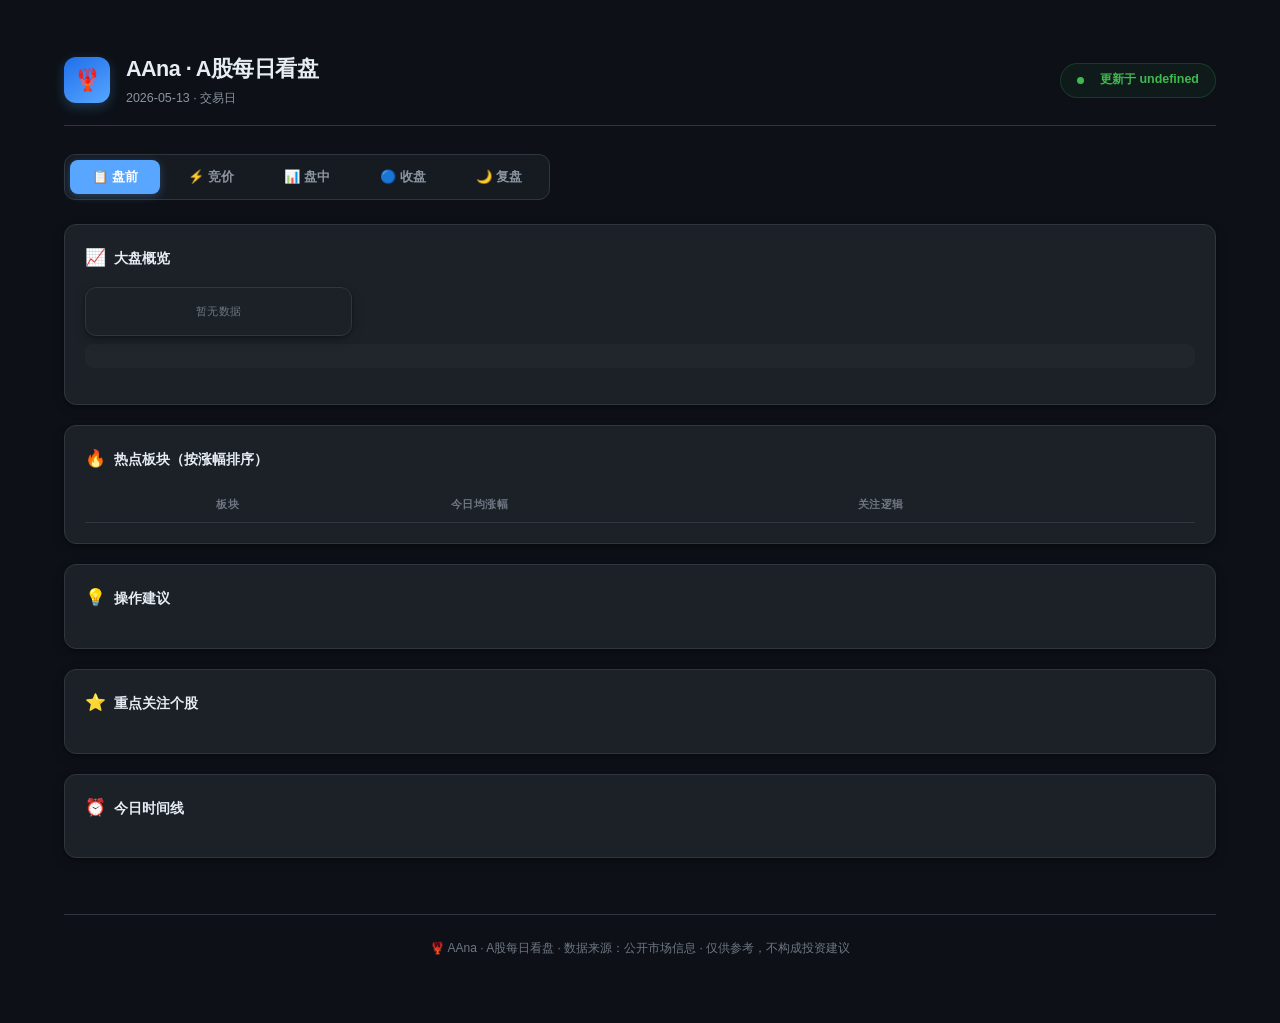
==== index.html @ fd0cbe8c "fix: 改用split解析替代脆弱正则" ====
<!DOCTYPE html>
<html lang="zh-CN">
<head>
<meta charset="UTF-8"/>
<meta name="viewport" content="width=device-width,initial-scale=1"/>
<title>AAna · A股每日看盘</title>
<style>
:root{
  --bg:#0d1117;--surface:#161b22;--card:#1c2128;--card2:#21262d;--border:#30363d;--border2:#3d444d;
  --accent:#58a6ff;--accent-light:rgba(88,166,255,0.08);--accent2:#79c0ff;
  --green:#3fb950;--green-bg:rgba(63,185,80,0.06);
  --red:#f85149;--red-bg:rgba(248,81,73,0.08);
  --yellow:#d29922;--yellow-bg:rgba(210,153,34,0.08);
  --orange:#f0883e;--orange-bg:rgba(240,136,62,0.08);
  --text:#e6edf3;--text2:#8b949e;--text3:#6e7681;
  --radius:12px;--radius-sm:8px;
  --shadow:0 1px 3px rgba(0,0,0,0.3),0 4px 12px rgba(0,0,0,0.2);
  --shadow-md:0 4px 16px rgba(0,0,0,0.35);
}
*{box-sizing:border-box;margin:0;padding:0}
html{scroll-behavior:smooth}
body{font-family:'Inter','PingFang SC','Microsoft YaHei',-apple-system,BlinkMacSystemFont,sans-serif;background:var(--bg);color:var(--text);min-height:100vh;line-height:1.6;-webkit-font-smoothing:antialiased}
.container{max-width:1200px;margin:0 auto;padding:2rem 1.5rem 4rem}
.hidden{display:none!important}
.header{position:sticky;top:0;z-index:100;background:var(--bg);padding:1.25rem 0 1rem;margin-bottom:1.75rem;border-bottom:1px solid var(--border);display:flex;align-items:center;justify-content:space-between;flex-wrap:wrap;gap:1rem}
.logo{display:flex;align-items:center;gap:1rem}
.logo-icon{width:46px;height:46px;background:linear-gradient(148deg,#1f6feb,#58a6ff);border-radius:12px;display:flex;align-items:center;justify-content:center;font-size:1.35rem;box-shadow:0 4px 12px rgba(88,166,255,0.25);transition:transform 0.2s cubic-bezier(0.34,1.56,0.64,1)}
.logo-icon:hover{transform:scale(1.06) rotate(-2deg)}
.brand h1{font-size:1.35rem;font-weight:800;color:var(--text);letter-spacing:-0.025em}
.brand p{font-size:0.78rem;color:var(--text2);margin-top:0.15rem}
.badge-live{display:flex;align-items:center;gap:0.5rem;background:var(--green-bg);border:1px solid rgba(63,185,80,0.2);border-radius:100px;padding:0.4rem 1rem;font-size:0.78rem;font-weight:600;color:var(--green)}
.badge-live::before{content:'';width:7px;height:7px;background:var(--green);border-radius:50%;animation:pulse 2s ease-in-out infinite}
@keyframes pulse{0%,100%{opacity:1;transform:scale(1)}50%{opacity:0.55;transform:scale(0.88)}}
.phase-bar{display:flex;gap:0.35rem;background:var(--surface);padding:0.3rem;border-radius:11px;border:1px solid var(--border);width:fit-content}
.phase-btn{padding:0.5rem 1.4rem;border-radius:8px;border:none;background:transparent;color:var(--text2);font-size:0.82rem;font-weight:600;cursor:pointer;transition:all 0.2s;font-family:inherit}
.phase-btn:hover{color:var(--accent);background:var(--accent-light)}
.phase-btn.active{background:var(--accent);color:#fff;box-shadow:0 2px 8px rgba(88,166,255,0.3)}
.phase-content{display:none;animation:fadeUp 0.25s ease}
.phase-content.active{display:block}
@keyframes fadeUp{from{opacity:0;transform:translateY(8px)}to{opacity:1;transform:translateY(0)}}
.date-label{font-size:0.85rem;color:var(--text3);margin-bottom:1.5rem}
.card{background:var(--card);border:1px solid var(--border);border-radius:var(--radius);padding:1.25rem;margin-bottom:1.25rem;box-shadow:var(--shadow)}
.card-title{font-size:0.88rem;font-weight:700;color:var(--text);margin-bottom:1rem;display:flex;align-items:center;gap:0.5rem}
.card-title .icon{font-size:1.05rem}
.section-title{font-size:1rem;font-weight:700;color:var(--text);margin:1.5rem 0 0.9rem;display:flex;align-items:center;gap:0.5rem}
.section-title .icon{font-size:1.1rem}
/* Index Grid */
.idx-grid{display:grid;grid-template-columns:repeat(4,1fr);gap:0.85rem;margin-bottom:0.5rem}
.idx-card{background:var(--card);border:1px solid var(--border);border-radius:11px;padding:0.9rem 1rem;text-align:center;box-shadow:var(--shadow)}
.idx-name{font-size:0.68rem;color:var(--text3);font-weight:500;text-transform:uppercase;letter-spacing:0.05em}
.idx-val{font-size:1.2rem;font-weight:800;margin:0.2rem 0;font-family:'JetBrains Mono',monospace}
.idx-change{font-size:0.72rem;font-weight:700;font-family:monospace}
/* Sector Table */
.sector-table{width:100%;border-collapse:collapse;font-size:0.82rem}
.sector-table th{color:var(--text3);font-weight:600;text-align:left;padding:0.5rem 0.75rem;border-bottom:1px solid var(--border);font-size:0.68rem;text-transform:uppercase;letter-spacing:0.05em}
.sector-table td{padding:0.55rem 0.75rem;border-bottom:1px solid var(--border2);vertical-align:middle}
.sector-table tr:last-child td{border-bottom:none}
.sector-table tr:hover td{background:var(--accent-light)}
.rank-badge{display:inline-flex;align-items:center;justify-content:center;width:22px;height:22px;border-radius:6px;font-size:0.68rem;font-weight:700}
.rank-1{background:rgba(255,215,0,0.15);color:#ffd700}
.rank-2{background:rgba(192,192,192,0.12);color:#c0c0c0}
.rank-3{background:rgba(205,127,50,0.12);color:#cd7f32}
.rank-n{background:var(--card2);color:var(--text3)}
.txt-up{color:var(--red);font-weight:700}
.txt-down{color:var(--green);font-weight:700}
.txt-flat{color:var(--text3);font-weight:600}
/* Stock Table */
.stock-table{width:100%;border-collapse:collapse;font-size:0.82rem}
.stock-table th{color:var(--text3);font-weight:600;text-align:left;padding:0.65rem 0.9rem;border-bottom:1px solid var(--border);white-space:nowrap;font-size:0.68rem;text-transform:uppercase;letter-spacing:0.05em}
.stock-table td{padding:0.6rem 0.9rem;border-bottom:1px solid var(--border2);vertical-align:middle}
.stock-table tr:last-child td{border-bottom:none}
.stock-table tr:hover td{background:var(--accent-light)}
.stock-name{font-weight:600;color:var(--text)}
.stock-code{color:var(--text3);font-size:0.7rem;margin-left:0.4rem}
.stock-tag{display:inline-block;padding:0.1rem 0.45rem;border-radius:4px;font-size:0.62rem;font-weight:600;margin:0.15rem 0.1rem 0}
.tag-up{background:var(--red-bg);color:var(--red)}
.tag-down{background:var(--green-bg);color:var(--green)}
.tag-flat{background:var(--card2);color:var(--text3)}
.sector-tag{display:inline-block;background:var(--card2);color:var(--text2);border-radius:4px;padding:0.1rem 0.4rem;font-size:0.62rem;font-weight:600}
.suggest-tag{background:var(--accent-light);color:var(--accent);border-radius:4px;padding:0.1rem 0.4rem;font-size:0.62rem;font-weight:700}
.sector-rect{display:inline-block;width:8px;height:8px;border-radius:2px;margin-right:0.4rem}
/* Mood */
.mood-card{display:flex;align-items:center;gap:1.5rem;padding:0.75rem 1rem;background:var(--card2);border-radius:var(--radius-sm);margin-bottom:1rem}
.mood-icon{font-size:1.5rem}
.mood-label{font-size:0.72rem;color:var(--text3);text-transform:uppercase;letter-spacing:0.05em;font-weight:600}
.mood-value{font-size:0.95rem;font-weight:700;color:var(--text);margin-top:0.1rem}
.mood-op{font-size:0.78rem;color:var(--text2);margin-top:0.1rem}
/* Timeline */
.timeline{display:flex;flex-direction:column;gap:0.5rem;margin-top:1rem}
.tl-item{display:flex;align-items:center;gap:0.9rem;padding:0.5rem 0;font-size:0.82rem}
.tl-time{min-width:52px;font-family:monospace;font-size:0.75rem;color:var(--text3);font-weight:600}
.tl-dot{width:10px;height:10px;border-radius:50%;flex-shrink:0;position:relative}
.tl-dot.done{background:var(--green)}
.tl-dot.active{background:var(--accent);box-shadow:0 0 0 3px rgba(88,166,255,0.2);animation:pulse 1.5s infinite}
.tl-dot.pending{background:var(--border2)}
.tl-line{flex:1;height:1px;background:var(--border2);margin:0 0.5rem}
.tl-label{font-weight:600;color:var(--text)}
.tl-label.done{color:var(--green)}
.tl-label.active{color:var(--accent)}
.tl-label.pending{color:var(--text3)}
/* Rec Cards */
.rec-grid{display:grid;grid-template-columns:1fr 1fr;gap:0.75rem}
.rec-item{background:var(--card2);border:1px solid var(--border);border-radius:var(--radius-sm);padding:0.85rem;display:flex;flex-direction:column;gap:0.35rem}
.rec-stock{display:flex;align-items:center;gap:0.5rem}
.rec-name{font-weight:700;font-size:0.9rem}
.rec-code{font-size:0.7rem;color:var(--text3)}
.rec-sector{font-size:0.7rem;color:var(--text2)}
.rec-change{font-size:0.8rem;font-weight:700;margin-top:0.1rem}
.rec-suggest{font-size:0.68rem;color:var(--accent);font-weight:600}
.stop-loss{font-size:0.68rem;color:var(--red)}
/* Split columns */
.split-2{display:grid;grid-template-columns:1fr 1fr;gap:1.25rem}
@media(max-width:900px){.split-2{grid-template-columns:1fr}}
@media(max-width:768px){.container{padding:1.25rem 1rem}.header{flex-direction:column;align-items:flex-start}.phase-bar{width:100%}.phase-btn{flex:1;text-align:center;padding:0.5rem 0.3rem;font-size:0.78rem}.idx-grid{grid-template-columns:repeat(2,1fr)}.rec-grid{grid-template-columns:1fr}}
@media(max-width:480px){.idx-grid{grid-template-columns:1fr 1fr}}
.loading{text-align:center;padding:4rem;color:var(--text2)}
.spinner{width:36px;height:36px;border:3px solid var(--border);border-top-color:var(--accent);border-radius:50%;animation:spin 0.85s linear infinite;margin:0 auto 1rem}
@keyframes spin{to{transform:rotate(360deg)}}
.footer{margin-top:3.5rem;padding-top:1.5rem;border-top:1px solid var(--border);text-align:center;font-size:0.75rem;color:var(--text3)}
.notice-banner{background:var(--yellow-bg);border:1px solid rgba(210,153,34,0.25);border-radius:var(--radius-sm);padding:0.75rem 1rem;font-size:0.8rem;color:var(--yellow);margin-bottom:1.25rem;display:flex;align-items:flex-start;gap:0.6rem}
.notice-banner .icon{font-size:1rem;flex-shrink:0;margin-top:0.1rem}
</style>
</head>
<body>
<div class="container">
  <div class="header">
    <div class="logo">
      <div class="logo-icon">🦞</div>
      <div class="brand">
        <h1>AAna · A股每日看盘</h1>
        <p id="date-display">2026-05-15 · 交易日</p>
      </div>
    </div>
    <div class="badge-live"><span></span> <span id="update-time">加载中...</span></div>
  </div>

  <div class="phase-bar" id="phase-bar">
    <button class="phase-btn active" id="phase-btn-premarket" onclick="switchPhase('premarket')">📋 盘前</button>
    <button class="phase-btn" id="phase-btn-auction" onclick="switchPhase('auction')">⚡ 竞价</button>
    <button class="phase-btn" id="phase-btn-intraday" onclick="switchPhase('intraday')">📊 盘中</button>
    <button class="phase-btn" id="phase-btn-close" onclick="switchPhase('close')">🔵 收盘</button>
    <button class="phase-btn" id="phase-btn-post" onclick="switchPhase('post')">🌙 复盘</button>
  </div>

  <div id="loading-screen">
    <div class="loading"><div class="spinner"></div><div>加载今日看盘数据中...</div></div>
  </div>

  <!-- 盘前阶段 -->
  <div id="phase-premarket" class="phase-content active">
    <div class="date-label" id="premarket-date"></div>
    <div class="card">
      <div class="card-title"><span class="icon">📈</span> 大盘概览</div>
      <div class="idx-grid" id="premarket-idx"></div>
      <div class="mood-card" id="premarket-mood"></div>
    </div>
    <div class="card">
      <div class="card-title"><span class="icon">🔥</span> 热点板块（按涨幅排序）</div>
      <div class="table-wrap">
        <table class="sector-table">
          <thead><tr><th></th><th>板块</th><th>今日均涨幅</th><th>关注逻辑</th></tr></thead>
          <tbody id="premarket-sectors"></tbody>
        </table>
      </div>
    </div>
    <div class="card">
      <div class="card-title"><span class="icon">💡</span> 操作建议</div>
      <div id="premarket-ops"></div>
    </div>
    <div class="card">
      <div class="card-title"><span class="icon">⭐</span> 重点关注个股</div>
      <div id="premarket-stocks"></div>
    </div>
    <div class="card">
      <div class="card-title"><span class="icon">⏰</span> 今日时间线</div>
      <div class="timeline" id="premarket-timeline"></div>
    </div>
  </div>

  <!-- 竞价阶段 -->
  <div id="phase-auction" class="phase-content">
    <div class="date-label" id="auction-date"></div>
    <div class="notice-banner">
      <span class="icon">⚠️</span>
      <div>竞价阶段涨跌超过5%的股票谨慎追入，优先选择竞价涨幅在-3%~3%之间的标的，关注成交额放量情况</div>
    </div>
    <div class="card">
      <div class="card-title"><span class="icon">🎯</span> 竞价精选</div>
      <div class="table-wrap">
        <table class="stock-table">
          <thead><tr><th>股票</th><th>代码</th><th>板块</th><th>昨收</th><th>竞价涨幅</th><th>建议</th></tr></thead>
          <tbody id="auction-stocks"></tbody>
        </table>
      </div>
    </div>
    <div class="card">
      <div class="card-title"><span class="icon">📋</span> 操作计划（回调到位）</div>
      <div id="auction-ops"></div>
    </div>
    <div class="card">
      <div class="card-title"><span class="icon">⏰</span> 今日时间线</div>
      <div class="timeline" id="auction-timeline"></div>
    </div>
  </div>

  <!-- 盘中阶段 -->
  <div id="phase-intraday" class="phase-content">
    <div class="date-label" id="intraday-date"></div>
    <div class="card">
      <div class="card-title"><span class="icon">📈</span> 上午盘面回顾</div>
      <div class="mood-card" id="intraday-mood"></div>
      <div class="idx-grid" id="intraday-idx" style="margin-top:1rem"></div>
    </div>
    <div class="card">
      <div class="card-title"><span class="icon">🔥</span> 板块排行（上午）</div>
      <div class="table-wrap">
        <table class="sector-table">
          <thead><tr><th></th><th>板块</th><th>平均涨幅</th><th>逻辑</th></tr></thead>
          <tbody id="intraday-sectors"></tbody>
        </table>
      </div>
    </div>
    <div class="split-2">
      <div class="card">
        <div class="card-title"><span class="icon">🔴</span> 涨幅榜 Top 5</div>
        <div id="intraday-top5"></div>
      </div>
      <div class="card">
        <div class="card-title"><span class="icon">🟢</span> 跌幅榜 Top 5</div>
        <div id="intraday-bot5"></div>
      </div>
    </div>
    <div class="card">
      <div class="card-title"><span class="icon">💡</span> 下午操作建议</div>
      <div id="intraday-ops"></div>
    </div>
    <div class="card">
      <div class="card-title"><span class="icon">⏰</span> 下午时间线</div>
      <div class="timeline" id="intraday-timeline"></div>
    </div>
  </div>

  <!-- 收盘阶段 -->
  <div id="phase-close" class="phase-content">
    <div class="date-label" id="close-date"></div>
    <div class="card">
      <div class="card-title"><span class="icon">📊</span> 尾盘走势分析</div>
      <div class="idx-grid" id="close-idx" style="margin-bottom:1rem"></div>
      <div id="close-analysis"></div>
    </div>
    <div class="card">
      <div class="card-title"><span class="icon">🔥</span> 板块表现（收盘）</div>
      <div class="table-wrap">
        <table class="sector-table">
          <thead><tr><th></th><th>板块</th><th>收盘涨幅</th><th>评价</th></tr></thead>
          <tbody id="close-sectors"></tbody>
        </table>
      </div>
    </div>
    <div class="split-2">
      <div class="card">
        <div class="card-title" style="color:var(--orange)"><span class="icon">🚀</span> 强势股（涨幅>2%且强于大盘）</div>
        <div id="close-strong"></div>
      </div>
      <div class="card">
        <div class="card-title" style="color:var(--red)"><span class="icon">📉</span> 超跌关注（跌幅>4%且弱于大盘）</div>
        <div id="close-weak"></div>
      </div>
    </div>
    <div class="card">
      <div class="card-title"><span class="icon">💡</span> 明日操作建议</div>
      <div id="close-ops"></div>
    </div>
    <div class="card">
      <div class="card-title"><span class="icon">🔵</span> 收盘时间线</div>
      <div class="timeline" id="close-timeline"></div>
    </div>
  </div>

  <!-- 复盘阶段 -->
  <div id="phase-post" class="phase-content">
    <div class="date-label">盘后数据 · 仅供个人复盘参考</div>
    <div class="notice-banner" style="background:var(--red-bg);border-color:rgba(248,81,73,0.2);color:var(--red)">
      <span class="icon">📝</span>
      <div>本工具仅供个人复盘学习，不构成任何投资建议。市场有风险，投资需谨慎。</div>
    </div>
    <div id="post-content">
      <div class="loading"><div class="spinner"></div><div>加载复盘数据中...</div></div>
    </div>
  </div>

  <div class="footer">🦞 AAna · A股每日看盘 · 数据来源：公开市场信息 · 仅供参考，不构成投资建议</div>
</div>

<script>
(function(){
  var _p='https://raw.githubusercontent.com/wssaidong/AAna/main';
  window.__src=_p;
  var d=new Date();
  var y=d.getFullYear(),m=String(d.getMonth()+1).padStart(2,'0'),day=String(d.getDate()).padStart(2,'0');
  window.__today=y+'-'+m+'-'+day;
  window.__srcBase='https://raw.githubusercontent.com/wssaidong/AAna/main/reports/'+window.__today;
})();
var BASE=window.__src;
var TODAY=window.__today;
var dbg=document.getElementById('dbg')||{textContent:''};

function parseChangeStr(str){
  if(!str)return{raw:str||'',dir:'flat',val:0};
  var m=str&&str.match(/([🟢🔴⚪])\s*([+-]?[\d.]+)%/);
  if(!m){var m2=str&&str.match(/([+-]?[\d.]+)%/);if(m2)return{raw:str,dir:parseFloat(m2[1])>=0?'up':'down',val:Math.abs(parseFloat(m2[1]))};return{raw:str||'',dir:'flat',val:0};}
  return{raw:str,dir:m[1]==='🔴'?'up':m[1]==='🟢'?'down':'flat',val:parseFloat(m[2])};
}

function changeClass(dir){
  if(dir==='up')return'txt-up';
  if(dir==='down')return'txt-down';
  return'txt-flat';
}

function changeTag(dir){
  if(dir==='up')return'<span class="stock-tag tag-up">🔥</span>';
  if(dir==='down')return'<span class="stock-tag tag-down">❄️</span>';
  return'<span class="stock-tag tag-flat">➖</span>';
}

function sectorColor(idx){
  var cols=['#ef4444','#f59e0b','#3b82f6','#10b981','#8b5cf6','#f97316','#06b6d4','#84cc16'];
  return cols[idx%cols.length];
}

function moodEmoji(mood){
  if(!mood)return'❓';
  if(mood.includes('乐观')||mood.includes('亢奋')||mood.includes('火热'))return'🔥';
  if(mood.includes('分歧')||mood.includes('震荡'))return'⚡';
  if(mood.includes('悲观')||mood.includes('冰点'))return'❄️';
  return'🌙';
}

function fmtChange(val,dir){
  var sign=dir==='up'?'+':dir==='down'?'-':'';
  return sign+val.toFixed(2)+'%';
}

function switchPhase(phase){
  document.querySelectorAll('.phase-btn').forEach(function(b){b.classList.remove('active');});
  document.getElementById('phase-btn-'+phase).classList.add('active');
  document.querySelectorAll('.phase-content').forEach(function(c){c.classList.remove('active');});
  document.getElementById('phase-'+phase).classList.add('active');
}

// Load data
(function loadAll(){
  var todo=0;
  var done=0;
  function onDone(){done++;if(done>=todo){document.getElementById('loading-screen').style.display='none';}}

  // Try most recent date, fallback to today's hardcoded sample
  var dates=[TODAY,'2026-05-15','2026-05-14','2026-05-13'];
  var usedDate='';
  var loaded={};

  function tryDate(dates,idx){
    if(idx>=dates.length){
      renderAll({});
      return;
    }
    var dt=dates[idx];
    usedDate=dt;
    document.getElementById('date-display').textContent=dt+' · 交易日';
    var base='https://raw.githubusercontent.com/wssaidong/AAna/main/reports/'+dt;
    var promises=[];
    var names=['盘前','竞价','盘中','复盘'];

    // Load premarket
    (function(){
      var p=fetch(base+'/盘前/'+dt+'_0830_早盘简报.md').then(function(r){return r.ok?r.text():null;}).catch(function(){return null;});
      promises.push(p.then(function(md){
        if(md)loaded.premarket=parsePremarket(md,dt);
        else loaded.premarket=null;
      }));
    })();

    // Load auction
    (function(){
      var p=fetch(base+'/竞价/'+dt+'_0928_竞价推送.md').then(function(r){return r.ok?r.text():null;}).catch(function(){return null;});
      promises.push(p.then(function(md){
        if(md)loaded.auction=parseAuction(md,dt);
        else loaded.auction=null;
      }));
    })();

    // Load intraday midday
    (function(){
      var p=fetch(base+'/盘中/'+dt+'_1128_午盘总结.md').then(function(r){return r.ok?r.text():null;}).catch(function(){return null;});
      promises.push(p.then(function(md){
        if(md)loaded.intraday=parseIntraday(md,dt);
        else loaded.intraday=null;
      }));
    })();

    // Load intraday close
    (function(){
      var p=fetch(base+'/盘中/'+dt+'_1445_尾盘分析.md').then(function(r){return r.ok?r.text():null;}).catch(function(){return null;});
      promises.push(p.then(function(md){
        if(md)loaded.close=parseClose(md,dt);
        else loaded.close=null;
      }));
    })();

    Promise.all(promises).then(function(){
      // Check if any data loaded
      if(loaded.premarket||loaded.auction||loaded.intraday||loaded.close){
        renderAll(loaded,usedDate);
      }else{
        tryDate(dates,idx+1);
      }
    });
  }

  tryDate(dates,0);
})();

function parsePremarket(md,date){
  var d={date:date,indices:[],sectors:[],mood:'',op:'',stocks:[],timeline:[]};

  // Parse indices by splitting lines - robust vs regex issues
  var lines=md.split('\n');
  var inIdxSection=false;
  lines.forEach(function(line){
    if(line.match(/大盘概览/)||line.match(/上证指数|深证成指|创业板|科创50/))inIdxSection=true;
    else if(inIdxSection&&line.match(/^\|/)){
      var cells=line.split('|').map(function(c){return c.trim();}).filter(function(c){return c;});
      // cells: [name, price+emoji, change+pct] or [name, price, emoji, change+pct]
      if(cells.length>=3){
        var name=cells[0];
        // Price: cells[1] might be ¥11.05 or just 11.05
        var priceCell=cells[1].replace(/^¥/,'');
        // Last cell: emoji + change
        var lastCell=cells[cells.length-1];
        var emojiM=lastCell.match(/^([🟢🔴⚪])/);
        var ch=emojiM?parseChangeStr(lastCell):parseChangeStr(cells[cells.length-2]+' '+lastCell);
        d.indices.push({name:name,val:priceCell,dir:ch.dir,val2:ch.val});
      }
    }
    else if(inIdxSection&&!line.match(/^\|/))inIdxSection=false;
  });

  // Mood
  var moodM=md.match(/\*\*市场情绪:\*\*\s*([^\n]+)/);
  if(moodM)d.mood=moodM[1].trim();
  var opM=md.match(/\*\*操作建议:\*\*\s*([^\n]+)/);
  if(opM)d.op=opM[1].trim();

  // Parse sectors - try markdown table format: | 板块 | 今日均涨幅 | 关注逻辑 |
  var tblM=md.match(/\| ?板块[ :]*.*\n\|[:\-\s]+\n((?:\| ?[^\n]+\n?)+)/);
  if(tblM){
    tblM[1].split('\n').filter(function(l){return l.startsWith('|')&&!/^\|[-\s:]/.test(l);}).forEach(function(row){
      var cells=row.split('|').map(function(c){return c.trim();}).filter(function(c){return c;});
      if(cells.length>=3){
        var nm=cells[0].replace(/[🥇🥈🥉]/g,'').trim();
        // cells[1] like '🟢 -1.21%' or '-1.21%'
        var ch=parseChangeStr(cells[1]);
        var logic=cells[cells.length-1];
        if(nm&&ch.val>0)d.sectors.push({name:nm,dir:ch.dir,val:ch.val,logic:logic});
      }
    });
  }
  // Stocks
  var stockRe=/([💻📊🔧🤖🧠🔋]+)(.+?)\s*\((\d+)\)\s*([🟢🔴⚪])\s*([+-]?[\d.]+)%/g;
  while((m=stockRe.exec(md))!==null){
    var ch=parseChangeStr(m[4]+' '+m[5]+'%');
    d.stocks.push({emoji:m[1],name:m[2],code:m[3],dir:ch.dir,val:ch.val});
  }
  // Timeline
  d.timeline=[
    {time:'09:15',label:'集合竞价开始',done:true},
    {time:'09:25',label:'竞价确认',done:false},
    {time:'09:28',label:'🎯 竞价推送',done:false},
    {time:'09:30',label:'开盘交易',done:false},
    {time:'11:28',label:'午盘总结',done:false},
    {time:'14:40',label:'尾盘分析',done:false},
    {time:'15:00',label:'收盘',done:false},
  ];
  return d;
}

function parseAuction(md,date){
  var d={date:date,stocks:[],ops:[],timeline:[]};
  // Stocks table
  var re=/\| (.+?) \| (\d{6}) \| (.+?) \| [.¥]?([\d.]+) \| ([🟢🔴⚪])\s*([+-]?[\d.]+)% \| (.+?) \*/g;
  var m;
  while((m=re.exec(md))!==null){
    var ch=parseChangeStr(m[5]+' '+m[6]+'%');
    d.stocks.push({name:m[1],code:m[2],sector:m[3],price:m[4],dir:ch.dir,val:ch.val,suggest:m[7].trim()});
  }
  // If empty, try simple parsing
  if(d.stocks.length===0){
    var stockRe=/([💻📊🔧🤖🧠🔋]+)?(.+?)\s*\((\d+)\).*?([🟢🔴⚪])\s*([+-]?[\d.]+)%/g;
    while((m=stockRe.exec(md))!==null){
      var ch=parseChangeStr(m[4]+' '+m[5]+'%');
      d.stocks.push({name:m[2],code:m[3],sector:'',price:'',dir:ch.dir,val:ch.val,suggest:'✅ 关注'});
    }
  }
  // Ops
  var opRe=/([💻📊🔧🤖🧠🔋]+)?(.+?)\((\d+)\)\s*([+-][\d.]+)%.*?止损:\s*([-\d%]+)/g;
  while((m=opRe.exec(md))!==null){
    var ch=parseChangeStr(m[4]);
    d.ops.push({name:m[2],code:m[3],dir:ch.dir,val:ch.val,suggest:m[4]+'%',stop:m[5]});
  }
  d.timeline=[
    {time:'09:28',label:'✅ 竞价确认',done:true},
    {time:'09:30',label:'🔴 开盘',done:false},
    {time:'11:28',label:'📋 午盘总结',done:false},
    {time:'14:40',label:'📊 尾盘分析',done:false},
    {time:'15:00',label:'🔵 收盘',done:false},
  ];
  return d;
}

function parseIntraday(md,date){
  var d={date:date,indices:[],mood:'',sectors:[],top5:[],bot5:[],ops:[],timeline:[]};
  var idxRe=/\| (.+?) \| (¥?)([\d.]+) \| ([🟢🔴⚪])\s*([+-]?[\d.]+)% \|/g;
  var m;
  while((m=idxRe.exec(md))!==null){
    var ch=parseChangeStr(m[4]+' '+m[5]+'%');
    d.indices.push({name:m[1],val:m[3],dir:ch.dir,val2:ch.val});
  }
  var moodM=md.match(/\*\*早盘情绪:\*\*\s*([^\n]+)/);
  if(moodM)d.mood=moodM[1].trim();
  var sectorRe=/\| ?(.+?) ?\| ([🟢🔴⚪])\s*([+-]?[\d.]+)% ?\| ?(.+?) ?$/gm;
  while((m=sectorRe.exec(md))!==null){
    var ch=parseChangeStr(m[2]+' '+m[3]+'%');
    d.sectors.push({name:m[1],dir:ch.dir,val:ch.val,logic:m[4].trim()});
  }
  // Top 5
  var topM=md.match(/\*\*涨幅榜 Top 5\*\*([\s\S]*?)(?=\*\*跌幅榜|$)/);
  if(topM){
    var rowRe=/([💻📊🔧🤖🧠🔋]+)?(.+?)\s*\((\d+)\).*?(人形机器人|AI应用|半导体设备|AI算力|储能|.+?)\s*([🟢🔴⚪])\s*([+-]?[\d.]+)%/g;
    while((m=rowRe.exec(topM[1]))!==null){
      var ch=parseChangeStr(m[5]+' '+m[6]+'%');
      d.top5.push({emoji:m[1]||'📊',name:m[2],code:m[3],sector:m[4],dir:ch.dir,val:ch.val});
    }
  }
  // Bot 5
  var botM=md.match(/\*\*跌幅榜 Top 5\*\*([\s\S]*?)(?=下午操作|$)/);
  if(botM){
    var rowRe=/([💻📊🔧🤖🧠🔋]+)?(.+?)\s*\((\d+)\).*?(人形机器人|AI应用|半导体设备|AI算力|储能|.+?)\s*([🟢🔴⚪])\s*([+-]?[\d.]+)%/g;
    while((m=rowRe.exec(botM[1]))!==null){
      var ch=parseChangeStr(m[5]+' '+m[6]+'%');
      d.bot5.push({emoji:m[1]||'📊',name:m[2],code:m[3],sector:m[4],dir:ch.dir,val:ch.val});
    }
  }
  var opsM=md.match(/\*\*注意事项:\*\*\s*([\s\S]*?)(?=\*\*下午时间线|$)/);
  if(opsM)d.opsText=opsM[1].trim();
  d.timeline=[
    {time:'13:00',label:'下午开盘',done:false},
    {time:'14:40',label:'📊 尾盘分析',done:false},
    {time:'15:00',label:'🔵 收盘',done:false},
    {time:'21:30',label:'🌙 复盘开始',done:false},
  ];
  return d;
}

function parseClose(md,date){
  var d={date:date,indices:[],analysis:{},sectors:[],strong:[],weak:[],ops:{},timeline:[]};
  var idxRe=/\| (.+?) \| (¥?)([\d.]+) \| ([🟢🔴⚪])\s*([+-]?[\d.]+)% \|/g;
  var m;
  while((m=idxRe.exec(md))!==null){
    var ch=parseChangeStr(m[4]+' '+m[5]+'%');
    d.indices.push({name:m[1],val:m[3],dir:ch.dir,val2:ch.val});
  }
  var featM=md.match(/\*\*尾盘特征:\*\*\s*([^\n]+)/);
  if(featM)d.analysis.feature=featM[1].trim();
  var judgeM=md.match(/\*\*分析判断:\*\*\s*([^\n]+)/);
  if(judgeM)d.analysis.judge=judgeM[1].trim();
  var sectorRe=/\| ?(.+?) ?\| ([🟢🔴⚪])\s*([+-]?[\d.]+)% ?\| ?(.+?) ?$/gm;
  while((m=sectorRe.exec(md))!==null){
    var ch=parseChangeStr(m[2]+' '+m[3]+'%');
    d.sectors.push({name:m[1],dir:ch.dir,val:ch.val,eval_:m[4].trim()});
  }
  // Strong stocks
  var strongM=md.match(/\*\*🚀 强势股[\s\S]*?\*\*([\s\S]*?)(?=\*\*📉|$)/);
  if(strongM){
    var rowRe=/([💻📊🔧🤖🧠🔋]+)?(.+?)\s*\((\d+)\).*?([🟢🔴⚪])\s*([+-]?[\d.]+)%.*?([+-][\d.]+%)\s*\|\s*(人形机器人|AI应用|半导体设备|AI算力|储能|.+?)\s*\|\s*([-\d%]+)/g;
    while((m=rowRe.exec(strongM[1]))!==null){
      var ch=parseChangeStr(m[4]+' '+m[5]+'%');
      d.strong.push({emoji:m[1]||'📊',name:m[2],code:m[3],dir:ch.dir,val:ch.val,rel:m[6],sector:m[7],stop:m[8]});
    }
  }
  // Weak stocks
  var weakM=md.match(/\*\*📉 超跌关注[\s\S]*?\*\*([\s\S]*?)(?=\*\*|$)/);
  if(weakM){
    var rowRe=/([💻📊🔧🤖🧠🔋]+)?(.+?)\s*\((\d+)\).*?([🟢🔴⚪])\s*([+-]?[\d.]+)%.*?([+-][\d.]+%)\s*\|\s*(人形机器人|AI应用|半导体设备|AI算力|储能|.+?)\s*\|\s*([-\d%]+)/g;
    while((m=rowRe.exec(weakM[1]))!==null){
      var ch=parseChangeStr(m[4]+' '+m[5]+'%');
      d.weak.push({emoji:m[1]||'📊',name:m[2],code:m[3],dir:ch.dir,val:ch.val,rel:m[6],sector:m[7],stop:m[8]});
    }
  }
  var opsM=md.match(/\*\*谨慎信号:\*\*\s*([^\n]+)/);
  if(opsM)d.ops.signal=opsM[1].trim();
  var recapM=md.match(/\*\*今日复盘要点:\*\*([\s\S]*?)(?=\*\*|$)/);
  if(recapM)d.ops.recap=recapM[1].trim();
  d.timeline=[
    {time:'14:40',label:'✅ 尾盘分析完成',done:true},
    {time:'15:00',label:'🔵 收盘',done:true},
    {time:'15:00-21:30',label:'盘后数据处理',done:false},
    {time:'21:30',label:'🌙 复盘开始',done:false},
  ];
  return d;
}

function renderAll(loaded,usedDate){
  document.getElementById('update-time').textContent='更新于 '+usedDate;
  if(loaded.premarket)renderPremarket(loaded.premarket);
  if(loaded.auction)renderAuction(loaded.auction);
  if(loaded.intraday)renderIntraday(loaded.intraday);
  if(loaded.close)renderClose(loaded.close);
  renderEmptyPhases(loaded);
  document.getElementById('loading-screen').style.display='none';
}

function renderEmptyPhases(loaded){
  if(!loaded.premarket){
    document.getElementById('premarket-idx').innerHTML='<div class="idx-card"><div class="idx-name">暂无数据</div></div>';
  }
  if(!loaded.auction){
    document.getElementById('auction-stocks').innerHTML='<tr><td colspan="6" style="text-align:center;color:var(--text3);padding:2rem">竞价数据待生成</td></tr>';
  }
  if(!loaded.intraday){
    document.getElementById('intraday-idx').innerHTML='<div class="idx-card"><div class="idx-name">暂无数据</div></div>';
  }
  if(!loaded.close){
    document.getElementById('close-idx').innerHTML='<div class="idx-card"><div class="idx-name">暂无数据</div></div>';
  }
}

function renderPremarket(d){
  document.getElementById('premarket-date').textContent=d.date+' 盘前简报';
  // Indices
  if(d.indices.length){
    document.getElementById('premarket-idx').innerHTML=d.indices.map(function(idx){
      return'<div class="idx-card"><div class="idx-name">'+idx.name+'</div><div class="idx-val" style="color:var(--text)">'+idx.val+'</div><div class="idx-change '+changeClass(idx.dir)+'">'+changeTag(idx.dir)+' '+fmtChange(idx.val2,idx.dir)+'</div></div>';
    }).join('');
  }
  // Mood
  if(d.mood||d.op){
    document.getElementById('premarket-mood').innerHTML='<div class="mood-icon">'+moodEmoji(d.mood)+'</div><div><div class="mood-label">市场情绪</div><div class="mood-value">'+d.mood+'</div><div class="mood-op">'+d.op+'</div></div>';
  }
  // Sectors
  if(d.sectors.length){
    document.getElementById('premarket-sectors').innerHTML=d.sectors.map(function(s,i){
      var rank=i+1;
      var cls='rank-n';
      if(rank===1)cls='rank-1';
      else if(rank===2)cls='rank-2';
      else if(rank===3)cls='rank-3';
      return'<tr><td><span class="rank-badge '+cls+'">'+rank+'</span></td><td><span class="sector-rect" style="background:'+sectorColor(i)+'"></span>'+s.name+'</td><td class="'+changeClass(s.dir)+'">'+changeTag(s.dir)+' '+fmtChange(s.val,s.dir)+'</td><td style="color:var(--text2)">'+s.logic+'</td></tr>';
    }).join('');
  }
  // Ops
  if(d.op){
    document.getElementById('premarket-ops').innerHTML='<div style="font-size:0.85rem;color:var(--text2);padding:0.25rem 0">'+d.op+'</div>';
  }
  // Stocks
  if(d.stocks.length){
    document.getElementById('premarket-stocks').innerHTML=d.stocks.map(function(s){
      return'<div class="rec-item"><div class="rec-stock"><span class="rec-name">'+s.emoji+' '+s.name+'</span><span class="rec-code">'+s.code+'</span></div><div class="rec-sector"><span class="sector-tag">'+s.sector+'</span></div><div class="rec-change '+changeClass(s.dir)+'">'+changeTag(s.dir)+' '+fmtChange(s.val,s.dir)+'</div></div>';
    }).join('');
  }
  // Timeline
  renderTimeline('premarket-timeline',d.timeline);
}

function renderAuction(d){
  document.getElementById('auction-date').textContent=d.date+' 竞价推送';
  if(d.stocks.length){
    document.getElementById('auction-stocks').innerHTML=d.stocks.map(function(s){
      return'<tr><td><span class="stock-name">'+s.name+'</span></td><td class="stock-code">'+s.code+'</td><td><span class="sector-tag">'+s.sector+'</span></td><td>'+s.price+'</td><td class="'+changeClass(s.dir)+'">'+fmtChange(s.val,s.dir)+'</td><td><span class="suggest-tag">'+s.suggest+'</span></td></tr>';
    }).join('');
  }
  if(d.ops.length){
    document.getElementById('auction-ops').innerHTML='<div class="rec-grid">'+d.ops.map(function(o){
      return'<div class="rec-item"><div class="rec-stock"><span class="rec-name">'+o.name+'</span><span class="rec-code">'+o.code+'</span></div><div class="rec-suggest">'+o.suggest+' | '+o.suggest+'</div><div class="stop-loss">止损: '+o.stop+'</div></div>';
    }).join('')+'</div>';
  }
  renderTimeline('auction-timeline',d.timeline);
}

function renderIntraday(d){
  document.getElementById('intraday-date').textContent=d.date+' 午盘总结';
  if(d.indices.length){
    document.getElementById('intraday-idx').innerHTML=d.indices.map(function(idx){
      return'<div class="idx-card"><div class="idx-name">'+idx.name+'</div><div class="idx-val" style="color:var(--text)">'+idx.val+'</div><div class="idx-change '+changeClass(idx.dir)+'">'+changeTag(idx.dir)+' '+fmtChange(idx.val2,idx.dir)+'</div></div>';
    }).join('');
  }
  if(d.mood){
    document.getElementById('intraday-mood').innerHTML='<div class="mood-icon">'+moodEmoji(d.mood)+'</div><div><div class="mood-label">早盘情绪</div><div class="mood-value">'+d.mood+'</div></div>';
  }
  if(d.sectors.length){
    document.getElementById('intraday-sectors').innerHTML=d.sectors.map(function(s,i){
      var rank=i+1;
      var cls='rank-n';
      if(rank===1)cls='rank-1';
      else if(rank===2)cls='rank-2';
      else if(rank===3)cls='rank-3';
      return'<tr><td><span class="rank-badge '+cls+'">'+rank+'</span></td><td><span class="sector-rect" style="background:'+sectorColor(i)+'"></span>'+s.name+'</td><td class="'+changeClass(s.dir)+'">'+changeTag(s.dir)+' '+fmtChange(s.val,s.dir)+'</td><td style="color:var(--text2)">'+s.logic+'</td></tr>';
    }).join('');
  }
  if(d.top5.length){
    document.getElementById('intraday-top5').innerHTML=d.top5.map(function(s){
      return'<div class="rec-item"><div class="rec-stock"><span class="rec-name">'+s.emoji+' '+s.name+'</span><span class="rec-code">'+s.code+'</span></div><div class="rec-sector"><span class="sector-tag">'+s.sector+'</span></div><div class="rec-change txt-up">🔥 '+fmtChange(s.val,s.dir)+'</div></div>';
    }).join('');
  }
  if(d.bot5.length){
    document.getElementById('intraday-bot5').innerHTML=d.bot5.map(function(s){
      return'<div class="rec-item"><div class="rec-stock"><span class="rec-name">'+s.emoji+' '+s.name+'</span><span class="rec-code">'+s.code+'</span></div><div class="rec-sector"><span class="sector-tag">'+s.sector+'</span></div><div class="rec-change txt-down">❄️ '+fmtChange(s.val,s.dir)+'</div></div>';
    }).join('');
  }
  if(d.opsText){
    document.getElementById('intraday-ops').innerHTML='<div style="font-size:0.82rem;color:var(--text2);line-height:1.8">'+d.opsText.replace(/\n/g,'<br>')+'</div>';
  }
  renderTimeline('intraday-timeline',d.timeline);
}

function renderClose(d){
  document.getElementById('close-date').textContent=d.date+' 尾盘分析';
  if(d.indices.length){
    document.getElementById('close-idx').innerHTML=d.indices.map(function(idx){
      return'<div class="idx-card"><div class="idx-name">'+idx.name+'</div><div class="idx-val" style="color:var(--text)">'+idx.val+'</div><div class="idx-change '+changeClass(idx.dir)+'">'+changeTag(idx.dir)+' '+fmtChange(idx.val2,idx.dir)+'</div></div>';
    }).join('');
  }
  if(d.analysis.feature||d.analysis.judge){
    document.getElementById('close-analysis').innerHTML='<div style="display:flex;gap:1rem;flex-wrap:wrap;margin-bottom:0.5rem"><div style="background:var(--card2);padding:0.6rem 1rem;border-radius:8px;font-size:0.82rem"><span style="color:var(--text3)">尾盘特征: </span><span>'+d.analysis.feature+'</span></div><div style="background:var(--card2);padding:0.6rem 1rem;border-radius:8px;font-size:0.82rem"><span style="color:var(--text3)">分析判断: </span><span>'+d.analysis.judge+'</span></div></div>';
  }
  if(d.sectors.length){
    document.getElementById('close-sectors').innerHTML=d.sectors.map(function(s,i){
      var rank=i+1;
      var cls='rank-n';
      if(rank===1)cls='rank-1';
      else if(rank===2)cls='rank-2';
      else if(rank===3)cls='rank-3';
      return'<tr><td><span class="rank-badge '+cls+'">'+rank+'</span></td><td><span class="sector-rect" style="background:'+sectorColor(i)+'"></span>'+s.name+'</td><td class="'+changeClass(s.dir)+'">'+changeTag(s.dir)+' '+fmtChange(s.val,s.dir)+'</td><td style="color:var(--text2)">'+s.eval_+'</td></tr>';
    }).join('');
  }
  if(d.strong.length){
    document.getElementById('close-strong').innerHTML=d.strong.map(function(s){
      return'<div class="rec-item"><div class="rec-stock"><span class="rec-name">'+s.emoji+' '+s.name+'</span><span class="rec-code">'+s.code+'</span></div><div style="display:flex;gap:0.4rem;flex-wrap:wrap"><span class="sector-tag">'+s.sector+'</span><span style="font-size:0.68rem;color:var(--orange)">强弱: '+s.rel+'</span></div><div class="rec-change txt-up">🔥 '+fmtChange(s.val,s.dir)+'</div><div class="stop-loss">止损: '+s.stop+'</div></div>';
    }).join('');
  }
  if(d.weak.length){
    document.getElementById('close-weak').innerHTML=d.weak.map(function(s){
      return'<div class="rec-item"><div class="rec-stock"><span class="rec-name">'+s.emoji+' '+s.name+'</span><span class="rec-code">'+s.code+'</span></div><div style="display:flex;gap:0.4rem;flex-wrap:wrap"><span class="sector-tag">'+s.sector+'</span><span style="font-size:0.68rem;color:var(--red)">强弱: '+s.rel+'</span></div><div class="rec-change txt-down">❄️ '+fmtChange(s.val,s.dir)+'</div><div class="stop-loss">止损: '+s.stop+'</div></div>';
    }).join('');
  }
  var opsHtml='';
  if(d.ops.signal)opsHtml+='<div style="font-size:0.82rem;color:var(--yellow);margin-bottom:0.5rem">⚠️ '+d.ops.signal+'</div>';
  if(d.ops.recap)opsHtml+='<div style="font-size:0.82rem;color:var(--text2);line-height:1.8">'+d.ops.recap.replace(/\n/g,'<br>')+'</div>';
  if(opsHtml)document.getElementById('close-ops').innerHTML=opsHtml;
  renderTimeline('close-timeline',d.timeline);
}

function renderTimeline(id,items){
  var el=document.getElementById(id);
  if(!el||!items||!items.length)return;
  el.innerHTML=items.map(function(item){
    var dotCls=item.done?'done':item.active?'active':'pending';
    var labelCls=item.done?'done':item.active?'active':'pending';
    return'<div class="tl-item"><div class="tl-time">'+item.time+'</div><div class="tl-dot '+dotCls+'"></div><div class="tl-line"></div><div class="tl-label '+labelCls+'">'+item.label+'</div></div>';
  }).join('');
}
</script>
</body>
</html>
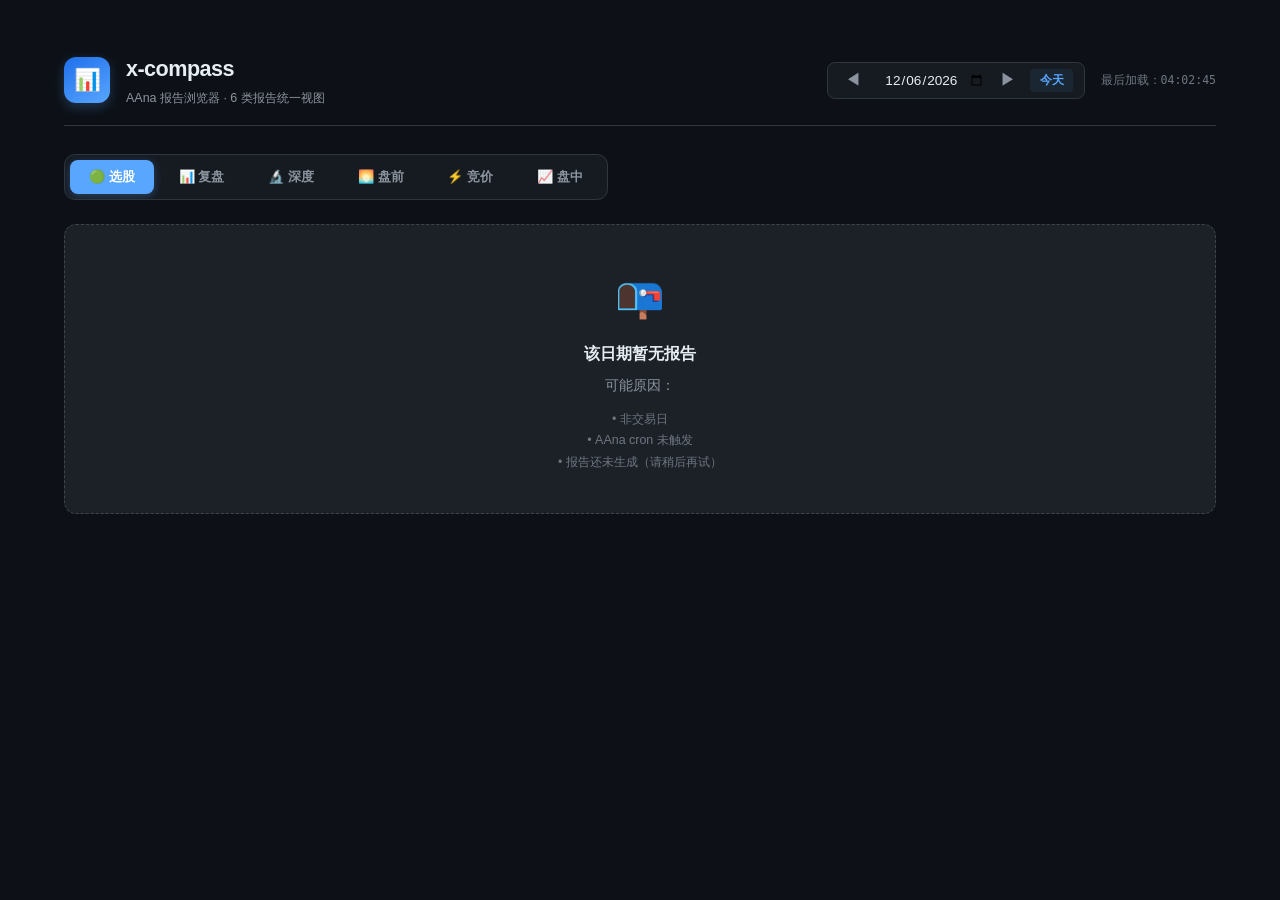
==== commit 6249604b: "feat: 完整 x-compass v2.0（6 类报告统一浏览器） - 7 个 parser 模块（common/selection/review/deepdive/premarket/aucti" ====
--- a/index.html
+++ b/index.html
@@ -1,774 +1,51 @@
 <!DOCTYPE html>
 <html lang="zh-CN">
 <head>
-<meta charset="UTF-8"/>
-<meta name="viewport" content="width=device-width,initial-scale=1"/>
-<title>AAna · A股每日看盘</title>
-<style>
-:root{
-  --bg:#0d1117;--surface:#161b22;--card:#1c2128;--card2:#21262d;--border:#30363d;--border2:#3d444d;
-  --accent:#58a6ff;--accent-light:rgba(88,166,255,0.08);--accent2:#79c0ff;
-  --green:#3fb950;--green-bg:rgba(63,185,80,0.06);
-  --red:#f85149;--red-bg:rgba(248,81,73,0.08);
-  --yellow:#d29922;--yellow-bg:rgba(210,153,34,0.08);
-  --orange:#f0883e;--orange-bg:rgba(240,136,62,0.08);
-  --text:#e6edf3;--text2:#8b949e;--text3:#6e7681;
-  --radius:12px;--radius-sm:8px;
-  --shadow:0 1px 3px rgba(0,0,0,0.3),0 4px 12px rgba(0,0,0,0.2);
-  --shadow-md:0 4px 16px rgba(0,0,0,0.35);
-}
-*{box-sizing:border-box;margin:0;padding:0}
-html{scroll-behavior:smooth}
-body{font-family:'Inter','PingFang SC','Microsoft YaHei',-apple-system,BlinkMacSystemFont,sans-serif;background:var(--bg);color:var(--text);min-height:100vh;line-height:1.6;-webkit-font-smoothing:antialiased}
-.container{max-width:1200px;margin:0 auto;padding:2rem 1.5rem 4rem}
-.hidden{display:none!important}
-.header{position:sticky;top:0;z-index:100;background:var(--bg);padding:1.25rem 0 1rem;margin-bottom:1.75rem;border-bottom:1px solid var(--border);display:flex;align-items:center;justify-content:space-between;flex-wrap:wrap;gap:1rem}
-.logo{display:flex;align-items:center;gap:1rem}
-.logo-icon{width:46px;height:46px;background:linear-gradient(148deg,#1f6feb,#58a6ff);border-radius:12px;display:flex;align-items:center;justify-content:center;font-size:1.35rem;box-shadow:0 4px 12px rgba(88,166,255,0.25);transition:transform 0.2s cubic-bezier(0.34,1.56,0.64,1)}
-.logo-icon:hover{transform:scale(1.06) rotate(-2deg)}
-.brand h1{font-size:1.35rem;font-weight:800;color:var(--text);letter-spacing:-0.025em}
-.brand p{font-size:0.78rem;color:var(--text2);margin-top:0.15rem}
-.badge-live{display:flex;align-items:center;gap:0.5rem;background:var(--green-bg);border:1px solid rgba(63,185,80,0.2);border-radius:100px;padding:0.4rem 1rem;font-size:0.78rem;font-weight:600;color:var(--green)}
-.badge-live::before{content:'';width:7px;height:7px;background:var(--green);border-radius:50%;animation:pulse 2s ease-in-out infinite}
-@keyframes pulse{0%,100%{opacity:1;transform:scale(1)}50%{opacity:0.55;transform:scale(0.88)}}
-.phase-bar{display:flex;gap:0.35rem;background:var(--surface);padding:0.3rem;border-radius:11px;border:1px solid var(--border);width:fit-content}
-.phase-btn{padding:0.5rem 1.4rem;border-radius:8px;border:none;background:transparent;color:var(--text2);font-size:0.82rem;font-weight:600;cursor:pointer;transition:all 0.2s;font-family:inherit}
-.phase-btn:hover{color:var(--accent);background:var(--accent-light)}
-.phase-btn.active{background:var(--accent);color:#fff;box-shadow:0 2px 8px rgba(88,166,255,0.3)}
-.phase-content{display:none;animation:fadeUp 0.25s ease}
-.phase-content.active{display:block}
-@keyframes fadeUp{from{opacity:0;transform:translateY(8px)}to{opacity:1;transform:translateY(0)}}
-.date-label{font-size:0.85rem;color:var(--text3);margin-bottom:1.5rem}
-.card{background:var(--card);border:1px solid var(--border);border-radius:var(--radius);padding:1.25rem;margin-bottom:1.25rem;box-shadow:var(--shadow)}
-.card-title{font-size:0.88rem;font-weight:700;color:var(--text);margin-bottom:1rem;display:flex;align-items:center;gap:0.5rem}
-.card-title .icon{font-size:1.05rem}
-.section-title{font-size:1rem;font-weight:700;color:var(--text);margin:1.5rem 0 0.9rem;display:flex;align-items:center;gap:0.5rem}
-.section-title .icon{font-size:1.1rem}
-/* Index Grid */
-.idx-grid{display:grid;grid-template-columns:repeat(4,1fr);gap:0.85rem;margin-bottom:0.5rem}
-.idx-card{background:var(--card);border:1px solid var(--border);border-radius:11px;padding:0.9rem 1rem;text-align:center;box-shadow:var(--shadow)}
-.idx-name{font-size:0.68rem;color:var(--text3);font-weight:500;text-transform:uppercase;letter-spacing:0.05em}
-.idx-val{font-size:1.2rem;font-weight:800;margin:0.2rem 0;font-family:'JetBrains Mono',monospace}
-.idx-change{font-size:0.72rem;font-weight:700;font-family:monospace}
-/* Sector Table */
-.sector-table{width:100%;border-collapse:collapse;font-size:0.82rem}
-.sector-table th{color:var(--text3);font-weight:600;text-align:left;padding:0.5rem 0.75rem;border-bottom:1px solid var(--border);font-size:0.68rem;text-transform:uppercase;letter-spacing:0.05em}
-.sector-table td{padding:0.55rem 0.75rem;border-bottom:1px solid var(--border2);vertical-align:middle}
-.sector-table tr:last-child td{border-bottom:none}
-.sector-table tr:hover td{background:var(--accent-light)}
-.rank-badge{display:inline-flex;align-items:center;justify-content:center;width:22px;height:22px;border-radius:6px;font-size:0.68rem;font-weight:700}
-.rank-1{background:rgba(255,215,0,0.15);color:#ffd700}
-.rank-2{background:rgba(192,192,192,0.12);color:#c0c0c0}
-.rank-3{background:rgba(205,127,50,0.12);color:#cd7f32}
-.rank-n{background:var(--card2);color:var(--text3)}
-.txt-up{color:var(--red);font-weight:700}
-.txt-down{color:var(--green);font-weight:700}
-.txt-flat{color:var(--text3);font-weight:600}
-/* Stock Table */
-.stock-table{width:100%;border-collapse:collapse;font-size:0.82rem}
-.stock-table th{color:var(--text3);font-weight:600;text-align:left;padding:0.65rem 0.9rem;border-bottom:1px solid var(--border);white-space:nowrap;font-size:0.68rem;text-transform:uppercase;letter-spacing:0.05em}
-.stock-table td{padding:0.6rem 0.9rem;border-bottom:1px solid var(--border2);vertical-align:middle}
-.stock-table tr:last-child td{border-bottom:none}
-.stock-table tr:hover td{background:var(--accent-light)}
-.stock-name{font-weight:600;color:var(--text)}
-.stock-code{color:var(--text3);font-size:0.7rem;margin-left:0.4rem}
-.stock-tag{display:inline-block;padding:0.1rem 0.45rem;border-radius:4px;font-size:0.62rem;font-weight:600;margin:0.15rem 0.1rem 0}
-.tag-up{background:var(--red-bg);color:var(--red)}
-.tag-down{background:var(--green-bg);color:var(--green)}
-.tag-flat{background:var(--card2);color:var(--text3)}
-.sector-tag{display:inline-block;background:var(--card2);color:var(--text2);border-radius:4px;padding:0.1rem 0.4rem;font-size:0.62rem;font-weight:600}
-.suggest-tag{background:var(--accent-light);color:var(--accent);border-radius:4px;padding:0.1rem 0.4rem;font-size:0.62rem;font-weight:700}
-.sector-rect{display:inline-block;width:8px;height:8px;border-radius:2px;margin-right:0.4rem}
-/* Mood */
-.mood-card{display:flex;align-items:center;gap:1.5rem;padding:0.75rem 1rem;background:var(--card2);border-radius:var(--radius-sm);margin-bottom:1rem}
-.mood-icon{font-size:1.5rem}
-.mood-label{font-size:0.72rem;color:var(--text3);text-transform:uppercase;letter-spacing:0.05em;font-weight:600}
-.mood-value{font-size:0.95rem;font-weight:700;color:var(--text);margin-top:0.1rem}
-.mood-op{font-size:0.78rem;color:var(--text2);margin-top:0.1rem}
-/* Timeline */
-.timeline{display:flex;flex-direction:column;gap:0.5rem;margin-top:1rem}
-.tl-item{display:flex;align-items:center;gap:0.9rem;padding:0.5rem 0;font-size:0.82rem}
-.tl-time{min-width:52px;font-family:monospace;font-size:0.75rem;color:var(--text3);font-weight:600}
-.tl-dot{width:10px;height:10px;border-radius:50%;flex-shrink:0;position:relative}
-.tl-dot.done{background:var(--green)}
-.tl-dot.active{background:var(--accent);box-shadow:0 0 0 3px rgba(88,166,255,0.2);animation:pulse 1.5s infinite}
-.tl-dot.pending{background:var(--border2)}
-.tl-line{flex:1;height:1px;background:var(--border2);margin:0 0.5rem}
-.tl-label{font-weight:600;color:var(--text)}
-.tl-label.done{color:var(--green)}
-.tl-label.active{color:var(--accent)}
-.tl-label.pending{color:var(--text3)}
-/* Rec Cards */
-.rec-grid{display:grid;grid-template-columns:1fr 1fr;gap:0.75rem}
-.rec-item{background:var(--card2);border:1px solid var(--border);border-radius:var(--radius-sm);padding:0.85rem;display:flex;flex-direction:column;gap:0.35rem}
-.rec-stock{display:flex;align-items:center;gap:0.5rem}
-.rec-name{font-weight:700;font-size:0.9rem}
-.rec-code{font-size:0.7rem;color:var(--text3)}
-.rec-sector{font-size:0.7rem;color:var(--text2)}
-.rec-change{font-size:0.8rem;font-weight:700;margin-top:0.1rem}
-.rec-suggest{font-size:0.68rem;color:var(--accent);font-weight:600}
-.stop-loss{font-size:0.68rem;color:var(--red)}
-/* Split columns */
-.split-2{display:grid;grid-template-columns:1fr 1fr;gap:1.25rem}
-@media(max-width:900px){.split-2{grid-template-columns:1fr}}
-@media(max-width:768px){.container{padding:1.25rem 1rem}.header{flex-direction:column;align-items:flex-start}.phase-bar{width:100%}.phase-btn{flex:1;text-align:center;padding:0.5rem 0.3rem;font-size:0.78rem}.idx-grid{grid-template-columns:repeat(2,1fr)}.rec-grid{grid-template-columns:1fr}}
-@media(max-width:480px){.idx-grid{grid-template-columns:1fr 1fr}}
-.loading{text-align:center;padding:4rem;color:var(--text2)}
-.spinner{width:36px;height:36px;border:3px solid var(--border);border-top-color:var(--accent);border-radius:50%;animation:spin 0.85s linear infinite;margin:0 auto 1rem}
-@keyframes spin{to{transform:rotate(360deg)}}
-.footer{margin-top:3.5rem;padding-top:1.5rem;border-top:1px solid var(--border);text-align:center;font-size:0.75rem;color:var(--text3)}
-.notice-banner{background:var(--yellow-bg);border:1px solid rgba(210,153,34,0.25);border-radius:var(--radius-sm);padding:0.75rem 1rem;font-size:0.8rem;color:var(--yellow);margin-bottom:1.25rem;display:flex;align-items:flex-start;gap:0.6rem}
-.notice-banner .icon{font-size:1rem;flex-shrink:0;margin-top:0.1rem}
-</style>
+  <meta charset="UTF-8"/>
+  <meta name="viewport" content="width=device-width,initial-scale=1"/>
+  <title>x-compass · AAna 报告浏览器</title>
+  <link rel="stylesheet" href="styles.css"/>
 </head>
 <body>
-<div class="container">
-  <div class="header">
-    <div class="logo">
-      <div class="logo-icon">🦞</div>
-      <div class="brand">
-        <h1>AAna · A股每日看盘</h1>
-        <p id="date-display">2026-05-15 · 交易日</p>
+  <div class="container">
+    <header class="header">
+      <div class="logo">
+        <div class="logo-icon">📊</div>
+        <div class="brand">
+          <h1>x-compass</h1>
+          <p>AAna 报告浏览器 · 6 类报告统一视图</p>
+        </div>
       </div>
-    </div>
-    <div class="badge-live"><span></span> <span id="update-time">加载中...</span></div>
+      <div class="header-right">
+        <div class="date-picker">
+          <button id="btn-prev" title="前一天">◀</button>
+          <input type="date" id="date-input"/>
+          <button id="btn-next" title="后一天">▶</button>
+          <button id="btn-today" class="today">今天</button>
+        </div>
+        <span class="last-loaded" id="last-loaded"></span>
+      </div>
+    </header>
+
+    <nav class="tabs" id="tabs">
+      <button class="tab-btn active" data-tab="selection">🟢 选股</button>
+      <button class="tab-btn" data-tab="review">📊 复盘</button>
+      <button class="tab-btn" data-tab="deepdive">🔬 深度</button>
+      <button class="tab-btn" data-tab="premarket">🌅 盘前</button>
+      <button class="tab-btn" data-tab="auction">⚡ 竞价</button>
+      <button class="tab-btn" data-tab="intraday">📈 盘中</button>
+    </nav>
+
+    <main>
+      <section class="tab-content active" id="content-selection"></section>
+      <section class="tab-content" id="content-review"></section>
+      <section class="tab-content" id="content-deepdive"></section>
+      <section class="tab-content" id="content-premarket"></section>
+      <section class="tab-content" id="content-auction"></section>
+      <section class="tab-content" id="content-intraday"></section>
+    </main>
   </div>
 
-  <div class="phase-bar" id="phase-bar">
-    <button class="phase-btn active" id="phase-btn-premarket" onclick="switchPhase('premarket')">📋 盘前</button>
-    <button class="phase-btn" id="phase-btn-auction" onclick="switchPhase('auction')">⚡ 竞价</button>
-    <button class="phase-btn" id="phase-btn-intraday" onclick="switchPhase('intraday')">📊 盘中</button>
-    <button class="phase-btn" id="phase-btn-close" onclick="switchPhase('close')">🔵 收盘</button>
-    <button class="phase-btn" id="phase-btn-post" onclick="switchPhase('post')">🌙 复盘</button>
-  </div>
-
-  <div id="loading-screen">
-    <div class="loading"><div class="spinner"></div><div>加载今日看盘数据中...</div></div>
-  </div>
-
-  <!-- 盘前阶段 -->
-  <div id="phase-premarket" class="phase-content active">
-    <div class="date-label" id="premarket-date"></div>
-    <div class="card">
-      <div class="card-title"><span class="icon">📈</span> 大盘概览</div>
-      <div class="idx-grid" id="premarket-idx"></div>
-      <div class="mood-card" id="premarket-mood"></div>
-    </div>
-    <div class="card">
-      <div class="card-title"><span class="icon">🔥</span> 热点板块（按涨幅排序）</div>
-      <div class="table-wrap">
-        <table class="sector-table">
-          <thead><tr><th></th><th>板块</th><th>今日均涨幅</th><th>关注逻辑</th></tr></thead>
-          <tbody id="premarket-sectors"></tbody>
-        </table>
-      </div>
-    </div>
-    <div class="card">
-      <div class="card-title"><span class="icon">💡</span> 操作建议</div>
-      <div id="premarket-ops"></div>
-    </div>
-    <div class="card">
-      <div class="card-title"><span class="icon">⭐</span> 重点关注个股</div>
-      <div id="premarket-stocks"></div>
-    </div>
-    <div class="card">
-      <div class="card-title"><span class="icon">⏰</span> 今日时间线</div>
-      <div class="timeline" id="premarket-timeline"></div>
-    </div>
-  </div>
-
-  <!-- 竞价阶段 -->
-  <div id="phase-auction" class="phase-content">
-    <div class="date-label" id="auction-date"></div>
-    <div class="notice-banner">
-      <span class="icon">⚠️</span>
-      <div>竞价阶段涨跌超过5%的股票谨慎追入，优先选择竞价涨幅在-3%~3%之间的标的，关注成交额放量情况</div>
-    </div>
-    <div class="card">
-      <div class="card-title"><span class="icon">🎯</span> 竞价精选</div>
-      <div class="table-wrap">
-        <table class="stock-table">
-          <thead><tr><th>股票</th><th>代码</th><th>板块</th><th>昨收</th><th>竞价涨幅</th><th>建议</th></tr></thead>
-          <tbody id="auction-stocks"></tbody>
-        </table>
-      </div>
-    </div>
-    <div class="card">
-      <div class="card-title"><span class="icon">📋</span> 操作计划（回调到位）</div>
-      <div id="auction-ops"></div>
-    </div>
-    <div class="card">
-      <div class="card-title"><span class="icon">⏰</span> 今日时间线</div>
-      <div class="timeline" id="auction-timeline"></div>
-    </div>
-  </div>
-
-  <!-- 盘中阶段 -->
-  <div id="phase-intraday" class="phase-content">
-    <div class="date-label" id="intraday-date"></div>
-    <div class="card">
-      <div class="card-title"><span class="icon">📈</span> 上午盘面回顾</div>
-      <div class="mood-card" id="intraday-mood"></div>
-      <div class="idx-grid" id="intraday-idx" style="margin-top:1rem"></div>
-    </div>
-    <div class="card">
-      <div class="card-title"><span class="icon">🔥</span> 板块排行（上午）</div>
-      <div class="table-wrap">
-        <table class="sector-table">
-          <thead><tr><th></th><th>板块</th><th>平均涨幅</th><th>逻辑</th></tr></thead>
-          <tbody id="intraday-sectors"></tbody>
-        </table>
-      </div>
-    </div>
-    <div class="split-2">
-      <div class="card">
-        <div class="card-title"><span class="icon">🔴</span> 涨幅榜 Top 5</div>
-        <div id="intraday-top5"></div>
-      </div>
-      <div class="card">
-        <div class="card-title"><span class="icon">🟢</span> 跌幅榜 Top 5</div>
-        <div id="intraday-bot5"></div>
-      </div>
-    </div>
-    <div class="card">
-      <div class="card-title"><span class="icon">💡</span> 下午操作建议</div>
-      <div id="intraday-ops"></div>
-    </div>
-    <div class="card">
-      <div class="card-title"><span class="icon">⏰</span> 下午时间线</div>
-      <div class="timeline" id="intraday-timeline"></div>
-    </div>
-  </div>
-
-  <!-- 收盘阶段 -->
-  <div id="phase-close" class="phase-content">
-    <div class="date-label" id="close-date"></div>
-    <div class="card">
-      <div class="card-title"><span class="icon">📊</span> 尾盘走势分析</div>
-      <div class="idx-grid" id="close-idx" style="margin-bottom:1rem"></div>
-      <div id="close-analysis"></div>
-    </div>
-    <div class="card">
-      <div class="card-title"><span class="icon">🔥</span> 板块表现（收盘）</div>
-      <div class="table-wrap">
-        <table class="sector-table">
-          <thead><tr><th></th><th>板块</th><th>收盘涨幅</th><th>评价</th></tr></thead>
-          <tbody id="close-sectors"></tbody>
-        </table>
-      </div>
-    </div>
-    <div class="split-2">
-      <div class="card">
-        <div class="card-title" style="color:var(--orange)"><span class="icon">🚀</span> 强势股（涨幅>2%且强于大盘）</div>
-        <div id="close-strong"></div>
-      </div>
-      <div class="card">
-        <div class="card-title" style="color:var(--red)"><span class="icon">📉</span> 超跌关注（跌幅>4%且弱于大盘）</div>
-        <div id="close-weak"></div>
-      </div>
-    </div>
-    <div class="card">
-      <div class="card-title"><span class="icon">💡</span> 明日操作建议</div>
-      <div id="close-ops"></div>
-    </div>
-    <div class="card">
-      <div class="card-title"><span class="icon">🔵</span> 收盘时间线</div>
-      <div class="timeline" id="close-timeline"></div>
-    </div>
-  </div>
-
-  <!-- 复盘阶段 -->
-  <div id="phase-post" class="phase-content">
-    <div class="date-label">盘后数据 · 仅供个人复盘参考</div>
-    <div class="notice-banner" style="background:var(--red-bg);border-color:rgba(248,81,73,0.2);color:var(--red)">
-      <span class="icon">📝</span>
-      <div>本工具仅供个人复盘学习，不构成任何投资建议。市场有风险，投资需谨慎。</div>
-    </div>
-    <div id="post-content">
-      <div class="loading"><div class="spinner"></div><div>加载复盘数据中...</div></div>
-    </div>
-  </div>
-
-  <div class="footer">🦞 AAna · A股每日看盘 · 数据来源：公开市场信息 · 仅供参考，不构成投资建议</div>
-</div>
-
-<script>
-(function(){
-  var _p='https://raw.githubusercontent.com/wssaidong/AAna/main';
-  window.__src=_p;
-  var d=new Date();
-  var y=d.getFullYear(),m=String(d.getMonth()+1).padStart(2,'0'),day=String(d.getDate()).padStart(2,'0');
-  window.__today=y+'-'+m+'-'+day;
-  window.__srcBase='https://raw.githubusercontent.com/wssaidong/AAna/main/reports/'+window.__today;
-})();
-var BASE=window.__src;
-var TODAY=window.__today;
-var dbg=document.getElementById('dbg')||{textContent:''};
-
-function parseChangeStr(str){
-  if(!str)return{raw:str||'',dir:'flat',val:0};
-  var m=str&&str.match(/([🟢🔴⚪])\s*([+-]?[\d.]+)%/);
-  if(!m){var m2=str&&str.match(/([+-]?[\d.]+)%/);if(m2)return{raw:str,dir:parseFloat(m2[1])>=0?'up':'down',val:Math.abs(parseFloat(m2[1]))};return{raw:str||'',dir:'flat',val:0};}
-  return{raw:str,dir:m[1]==='🔴'?'up':m[1]==='🟢'?'down':'flat',val:parseFloat(m[2])};
-}
-
-function changeClass(dir){
-  if(dir==='up')return'txt-up';
-  if(dir==='down')return'txt-down';
-  return'txt-flat';
-}
-
-function changeTag(dir){
-  if(dir==='up')return'<span class="stock-tag tag-up">🔥</span>';
-  if(dir==='down')return'<span class="stock-tag tag-down">❄️</span>';
-  return'<span class="stock-tag tag-flat">➖</span>';
-}
-
-function sectorColor(idx){
-  var cols=['#ef4444','#f59e0b','#3b82f6','#10b981','#8b5cf6','#f97316','#06b6d4','#84cc16'];
-  return cols[idx%cols.length];
-}
-
-function moodEmoji(mood){
-  if(!mood)return'❓';
-  if(mood.includes('乐观')||mood.includes('亢奋')||mood.includes('火热'))return'🔥';
-  if(mood.includes('分歧')||mood.includes('震荡'))return'⚡';
-  if(mood.includes('悲观')||mood.includes('冰点'))return'❄️';
-  return'🌙';
-}
-
-function fmtChange(val,dir){
-  var sign=dir==='up'?'+':dir==='down'?'-':'';
-  return sign+val.toFixed(2)+'%';
-}
-
-function switchPhase(phase){
-  document.querySelectorAll('.phase-btn').forEach(function(b){b.classList.remove('active');});
-  document.getElementById('phase-btn-'+phase).classList.add('active');
-  document.querySelectorAll('.phase-content').forEach(function(c){c.classList.remove('active');});
-  document.getElementById('phase-'+phase).classList.add('active');
-}
-
-// Load data
-(function loadAll(){
-  var todo=0;
-  var done=0;
-  function onDone(){done++;if(done>=todo){document.getElementById('loading-screen').style.display='none';}}
-
-  // Try most recent date, fallback to today's hardcoded sample
-  var dates=[TODAY,'2026-05-15','2026-05-14','2026-05-13'];
-  var usedDate='';
-  var loaded={};
-
-  function tryDate(dates,idx){
-    if(idx>=dates.length){
-      renderAll({});
-      return;
-    }
-    var dt=dates[idx];
-    usedDate=dt;
-    document.getElementById('date-display').textContent=dt+' · 交易日';
-    var base='https://raw.githubusercontent.com/wssaidong/AAna/main/reports/'+dt;
-    var promises=[];
-    var names=['盘前','竞价','盘中','复盘'];
-
-    // Load premarket
-    (function(){
-      var p=fetch(base+'/盘前/'+dt+'_0830_早盘简报.md').then(function(r){return r.ok?r.text():null;}).catch(function(){return null;});
-      promises.push(p.then(function(md){
-        if(md)loaded.premarket=parsePremarket(md,dt);
-        else loaded.premarket=null;
-      }));
-    })();
-
-    // Load auction
-    (function(){
-      var p=fetch(base+'/竞价/'+dt+'_0928_竞价推送.md').then(function(r){return r.ok?r.text():null;}).catch(function(){return null;});
-      promises.push(p.then(function(md){
-        if(md)loaded.auction=parseAuction(md,dt);
-        else loaded.auction=null;
-      }));
-    })();
-
-    // Load intraday midday
-    (function(){
-      var p=fetch(base+'/盘中/'+dt+'_1128_午盘总结.md').then(function(r){return r.ok?r.text():null;}).catch(function(){return null;});
-      promises.push(p.then(function(md){
-        if(md)loaded.intraday=parseIntraday(md,dt);
-        else loaded.intraday=null;
-      }));
-    })();
-
-    // Load intraday close
-    (function(){
-      var p=fetch(base+'/盘中/'+dt+'_1445_尾盘分析.md').then(function(r){return r.ok?r.text():null;}).catch(function(){return null;});
-      promises.push(p.then(function(md){
-        if(md)loaded.close=parseClose(md,dt);
-        else loaded.close=null;
-      }));
-    })();
-
-    Promise.all(promises).then(function(){
-      // Check if any data loaded
-      if(loaded.premarket||loaded.auction||loaded.intraday||loaded.close){
-        renderAll(loaded,usedDate);
-      }else{
-        tryDate(dates,idx+1);
-      }
-    });
-  }
-
-  tryDate(dates,0);
-})();
-
-function parsePremarket(md,date){
-  var d={date:date,indices:[],sectors:[],mood:'',op:'',stocks:[],timeline:[]};
-
-  // Parse indices by splitting lines - robust vs regex issues
-  var lines=md.split('\n');
-  var inIdxSection=false;
-  lines.forEach(function(line){
-    if(line.match(/大盘概览/)||line.match(/上证指数|深证成指|创业板|科创50/))inIdxSection=true;
-    else if(inIdxSection&&line.match(/^\|/)){
-      var cells=line.split('|').map(function(c){return c.trim();}).filter(function(c){return c;});
-      // cells: [name, price+emoji, change+pct] or [name, price, emoji, change+pct]
-      if(cells.length>=3){
-        var name=cells[0];
-        // Price: cells[1] might be ¥11.05 or just 11.05
-        var priceCell=cells[1].replace(/^¥/,'');
-        // Last cell: emoji + change
-        var lastCell=cells[cells.length-1];
-        var emojiM=lastCell.match(/^([🟢🔴⚪])/);
-        var ch=emojiM?parseChangeStr(lastCell):parseChangeStr(cells[cells.length-2]+' '+lastCell);
-        d.indices.push({name:name,val:priceCell,dir:ch.dir,val2:ch.val});
-      }
-    }
-    else if(inIdxSection&&!line.match(/^\|/))inIdxSection=false;
-  });
-
-  // Mood
-  var moodM=md.match(/\*\*市场情绪:\*\*\s*([^\n]+)/);
-  if(moodM)d.mood=moodM[1].trim();
-  var opM=md.match(/\*\*操作建议:\*\*\s*([^\n]+)/);
-  if(opM)d.op=opM[1].trim();
-
-  // Parse sectors - try markdown table format: | 板块 | 今日均涨幅 | 关注逻辑 |
-  var tblM=md.match(/\| ?板块[ :]*.*\n\|[:\-\s]+\n((?:\| ?[^\n]+\n?)+)/);
-  if(tblM){
-    tblM[1].split('\n').filter(function(l){return l.startsWith('|')&&!/^\|[-\s:]/.test(l);}).forEach(function(row){
-      var cells=row.split('|').map(function(c){return c.trim();}).filter(function(c){return c;});
-      if(cells.length>=3){
-        var nm=cells[0].replace(/[🥇🥈🥉]/g,'').trim();
-        // cells[1] like '🟢 -1.21%' or '-1.21%'
-        var ch=parseChangeStr(cells[1]);
-        var logic=cells[cells.length-1];
-        if(nm&&ch.val>0)d.sectors.push({name:nm,dir:ch.dir,val:ch.val,logic:logic});
-      }
-    });
-  }
-  // Stocks
-  var stockRe=/([💻📊🔧🤖🧠🔋]+)(.+?)\s*\((\d+)\)\s*([🟢🔴⚪])\s*([+-]?[\d.]+)%/g;
-  while((m=stockRe.exec(md))!==null){
-    var ch=parseChangeStr(m[4]+' '+m[5]+'%');
-    d.stocks.push({emoji:m[1],name:m[2],code:m[3],dir:ch.dir,val:ch.val});
-  }
-  // Timeline
-  d.timeline=[
-    {time:'09:15',label:'集合竞价开始',done:true},
-    {time:'09:25',label:'竞价确认',done:false},
-    {time:'09:28',label:'🎯 竞价推送',done:false},
-    {time:'09:30',label:'开盘交易',done:false},
-    {time:'11:28',label:'午盘总结',done:false},
-    {time:'14:40',label:'尾盘分析',done:false},
-    {time:'15:00',label:'收盘',done:false},
-  ];
-  return d;
-}
-
-function parseAuction(md,date){
-  var d={date:date,stocks:[],ops:[],timeline:[]};
-  // Stocks table
-  var re=/\| (.+?) \| (\d{6}) \| (.+?) \| [.¥]?([\d.]+) \| ([🟢🔴⚪])\s*([+-]?[\d.]+)% \| (.+?) \*/g;
-  var m;
-  while((m=re.exec(md))!==null){
-    var ch=parseChangeStr(m[5]+' '+m[6]+'%');
-    d.stocks.push({name:m[1],code:m[2],sector:m[3],price:m[4],dir:ch.dir,val:ch.val,suggest:m[7].trim()});
-  }
-  // If empty, try simple parsing
-  if(d.stocks.length===0){
-    var stockRe=/([💻📊🔧🤖🧠🔋]+)?(.+?)\s*\((\d+)\).*?([🟢🔴⚪])\s*([+-]?[\d.]+)%/g;
-    while((m=stockRe.exec(md))!==null){
-      var ch=parseChangeStr(m[4]+' '+m[5]+'%');
-      d.stocks.push({name:m[2],code:m[3],sector:'',price:'',dir:ch.dir,val:ch.val,suggest:'✅ 关注'});
-    }
-  }
-  // Ops
-  var opRe=/([💻📊🔧🤖🧠🔋]+)?(.+?)\((\d+)\)\s*([+-][\d.]+)%.*?止损:\s*([-\d%]+)/g;
-  while((m=opRe.exec(md))!==null){
-    var ch=parseChangeStr(m[4]);
-    d.ops.push({name:m[2],code:m[3],dir:ch.dir,val:ch.val,suggest:m[4]+'%',stop:m[5]});
-  }
-  d.timeline=[
-    {time:'09:28',label:'✅ 竞价确认',done:true},
-    {time:'09:30',label:'🔴 开盘',done:false},
-    {time:'11:28',label:'📋 午盘总结',done:false},
-    {time:'14:40',label:'📊 尾盘分析',done:false},
-    {time:'15:00',label:'🔵 收盘',done:false},
-  ];
-  return d;
-}
-
-function parseIntraday(md,date){
-  var d={date:date,indices:[],mood:'',sectors:[],top5:[],bot5:[],ops:[],timeline:[]};
-  var idxRe=/\| (.+?) \| (¥?)([\d.]+) \| ([🟢🔴⚪])\s*([+-]?[\d.]+)% \|/g;
-  var m;
-  while((m=idxRe.exec(md))!==null){
-    var ch=parseChangeStr(m[4]+' '+m[5]+'%');
-    d.indices.push({name:m[1],val:m[3],dir:ch.dir,val2:ch.val});
-  }
-  var moodM=md.match(/\*\*早盘情绪:\*\*\s*([^\n]+)/);
-  if(moodM)d.mood=moodM[1].trim();
-  var sectorRe=/\| ?(.+?) ?\| ([🟢🔴⚪])\s*([+-]?[\d.]+)% ?\| ?(.+?) ?$/gm;
-  while((m=sectorRe.exec(md))!==null){
-    var ch=parseChangeStr(m[2]+' '+m[3]+'%');
-    d.sectors.push({name:m[1],dir:ch.dir,val:ch.val,logic:m[4].trim()});
-  }
-  // Top 5
-  var topM=md.match(/\*\*涨幅榜 Top 5\*\*([\s\S]*?)(?=\*\*跌幅榜|$)/);
-  if(topM){
-    var rowRe=/([💻📊🔧🤖🧠🔋]+)?(.+?)\s*\((\d+)\).*?(人形机器人|AI应用|半导体设备|AI算力|储能|.+?)\s*([🟢🔴⚪])\s*([+-]?[\d.]+)%/g;
-    while((m=rowRe.exec(topM[1]))!==null){
-      var ch=parseChangeStr(m[5]+' '+m[6]+'%');
-      d.top5.push({emoji:m[1]||'📊',name:m[2],code:m[3],sector:m[4],dir:ch.dir,val:ch.val});
-    }
-  }
-  // Bot 5
-  var botM=md.match(/\*\*跌幅榜 Top 5\*\*([\s\S]*?)(?=下午操作|$)/);
-  if(botM){
-    var rowRe=/([💻📊🔧🤖🧠🔋]+)?(.+?)\s*\((\d+)\).*?(人形机器人|AI应用|半导体设备|AI算力|储能|.+?)\s*([🟢🔴⚪])\s*([+-]?[\d.]+)%/g;
-    while((m=rowRe.exec(botM[1]))!==null){
-      var ch=parseChangeStr(m[5]+' '+m[6]+'%');
-      d.bot5.push({emoji:m[1]||'📊',name:m[2],code:m[3],sector:m[4],dir:ch.dir,val:ch.val});
-    }
-  }
-  var opsM=md.match(/\*\*注意事项:\*\*\s*([\s\S]*?)(?=\*\*下午时间线|$)/);
-  if(opsM)d.opsText=opsM[1].trim();
-  d.timeline=[
-    {time:'13:00',label:'下午开盘',done:false},
-    {time:'14:40',label:'📊 尾盘分析',done:false},
-    {time:'15:00',label:'🔵 收盘',done:false},
-    {time:'21:30',label:'🌙 复盘开始',done:false},
-  ];
-  return d;
-}
-
-function parseClose(md,date){
-  var d={date:date,indices:[],analysis:{},sectors:[],strong:[],weak:[],ops:{},timeline:[]};
-  var idxRe=/\| (.+?) \| (¥?)([\d.]+) \| ([🟢🔴⚪])\s*([+-]?[\d.]+)% \|/g;
-  var m;
-  while((m=idxRe.exec(md))!==null){
-    var ch=parseChangeStr(m[4]+' '+m[5]+'%');
-    d.indices.push({name:m[1],val:m[3],dir:ch.dir,val2:ch.val});
-  }
-  var featM=md.match(/\*\*尾盘特征:\*\*\s*([^\n]+)/);
-  if(featM)d.analysis.feature=featM[1].trim();
-  var judgeM=md.match(/\*\*分析判断:\*\*\s*([^\n]+)/);
-  if(judgeM)d.analysis.judge=judgeM[1].trim();
-  var sectorRe=/\| ?(.+?) ?\| ([🟢🔴⚪])\s*([+-]?[\d.]+)% ?\| ?(.+?) ?$/gm;
-  while((m=sectorRe.exec(md))!==null){
-    var ch=parseChangeStr(m[2]+' '+m[3]+'%');
-    d.sectors.push({name:m[1],dir:ch.dir,val:ch.val,eval_:m[4].trim()});
-  }
-  // Strong stocks
-  var strongM=md.match(/\*\*🚀 强势股[\s\S]*?\*\*([\s\S]*?)(?=\*\*📉|$)/);
-  if(strongM){
-    var rowRe=/([💻📊🔧🤖🧠🔋]+)?(.+?)\s*\((\d+)\).*?([🟢🔴⚪])\s*([+-]?[\d.]+)%.*?([+-][\d.]+%)\s*\|\s*(人形机器人|AI应用|半导体设备|AI算力|储能|.+?)\s*\|\s*([-\d%]+)/g;
-    while((m=rowRe.exec(strongM[1]))!==null){
-      var ch=parseChangeStr(m[4]+' '+m[5]+'%');
-      d.strong.push({emoji:m[1]||'📊',name:m[2],code:m[3],dir:ch.dir,val:ch.val,rel:m[6],sector:m[7],stop:m[8]});
-    }
-  }
-  // Weak stocks
-  var weakM=md.match(/\*\*📉 超跌关注[\s\S]*?\*\*([\s\S]*?)(?=\*\*|$)/);
-  if(weakM){
-    var rowRe=/([💻📊🔧🤖🧠🔋]+)?(.+?)\s*\((\d+)\).*?([🟢🔴⚪])\s*([+-]?[\d.]+)%.*?([+-][\d.]+%)\s*\|\s*(人形机器人|AI应用|半导体设备|AI算力|储能|.+?)\s*\|\s*([-\d%]+)/g;
-    while((m=rowRe.exec(weakM[1]))!==null){
-      var ch=parseChangeStr(m[4]+' '+m[5]+'%');
-      d.weak.push({emoji:m[1]||'📊',name:m[2],code:m[3],dir:ch.dir,val:ch.val,rel:m[6],sector:m[7],stop:m[8]});
-    }
-  }
-  var opsM=md.match(/\*\*谨慎信号:\*\*\s*([^\n]+)/);
-  if(opsM)d.ops.signal=opsM[1].trim();
-  var recapM=md.match(/\*\*今日复盘要点:\*\*([\s\S]*?)(?=\*\*|$)/);
-  if(recapM)d.ops.recap=recapM[1].trim();
-  d.timeline=[
-    {time:'14:40',label:'✅ 尾盘分析完成',done:true},
-    {time:'15:00',label:'🔵 收盘',done:true},
-    {time:'15:00-21:30',label:'盘后数据处理',done:false},
-    {time:'21:30',label:'🌙 复盘开始',done:false},
-  ];
-  return d;
-}
-
-function renderAll(loaded,usedDate){
-  document.getElementById('update-time').textContent='更新于 '+usedDate;
-  if(loaded.premarket)renderPremarket(loaded.premarket);
-  if(loaded.auction)renderAuction(loaded.auction);
-  if(loaded.intraday)renderIntraday(loaded.intraday);
-  if(loaded.close)renderClose(loaded.close);
-  renderEmptyPhases(loaded);
-  document.getElementById('loading-screen').style.display='none';
-}
-
-function renderEmptyPhases(loaded){
-  if(!loaded.premarket){
-    document.getElementById('premarket-idx').innerHTML='<div class="idx-card"><div class="idx-name">暂无数据</div></div>';
-  }
-  if(!loaded.auction){
-    document.getElementById('auction-stocks').innerHTML='<tr><td colspan="6" style="text-align:center;color:var(--text3);padding:2rem">竞价数据待生成</td></tr>';
-  }
-  if(!loaded.intraday){
-    document.getElementById('intraday-idx').innerHTML='<div class="idx-card"><div class="idx-name">暂无数据</div></div>';
-  }
-  if(!loaded.close){
-    document.getElementById('close-idx').innerHTML='<div class="idx-card"><div class="idx-name">暂无数据</div></div>';
-  }
-}
-
-function renderPremarket(d){
-  document.getElementById('premarket-date').textContent=d.date+' 盘前简报';
-  // Indices
-  if(d.indices.length){
-    document.getElementById('premarket-idx').innerHTML=d.indices.map(function(idx){
-      return'<div class="idx-card"><div class="idx-name">'+idx.name+'</div><div class="idx-val" style="color:var(--text)">'+idx.val+'</div><div class="idx-change '+changeClass(idx.dir)+'">'+changeTag(idx.dir)+' '+fmtChange(idx.val2,idx.dir)+'</div></div>';
-    }).join('');
-  }
-  // Mood
-  if(d.mood||d.op){
-    document.getElementById('premarket-mood').innerHTML='<div class="mood-icon">'+moodEmoji(d.mood)+'</div><div><div class="mood-label">市场情绪</div><div class="mood-value">'+d.mood+'</div><div class="mood-op">'+d.op+'</div></div>';
-  }
-  // Sectors
-  if(d.sectors.length){
-    document.getElementById('premarket-sectors').innerHTML=d.sectors.map(function(s,i){
-      var rank=i+1;
-      var cls='rank-n';
-      if(rank===1)cls='rank-1';
-      else if(rank===2)cls='rank-2';
-      else if(rank===3)cls='rank-3';
-      return'<tr><td><span class="rank-badge '+cls+'">'+rank+'</span></td><td><span class="sector-rect" style="background:'+sectorColor(i)+'"></span>'+s.name+'</td><td class="'+changeClass(s.dir)+'">'+changeTag(s.dir)+' '+fmtChange(s.val,s.dir)+'</td><td style="color:var(--text2)">'+s.logic+'</td></tr>';
-    }).join('');
-  }
-  // Ops
-  if(d.op){
-    document.getElementById('premarket-ops').innerHTML='<div style="font-size:0.85rem;color:var(--text2);padding:0.25rem 0">'+d.op+'</div>';
-  }
-  // Stocks
-  if(d.stocks.length){
-    document.getElementById('premarket-stocks').innerHTML=d.stocks.map(function(s){
-      return'<div class="rec-item"><div class="rec-stock"><span class="rec-name">'+s.emoji+' '+s.name+'</span><span class="rec-code">'+s.code+'</span></div><div class="rec-sector"><span class="sector-tag">'+s.sector+'</span></div><div class="rec-change '+changeClass(s.dir)+'">'+changeTag(s.dir)+' '+fmtChange(s.val,s.dir)+'</div></div>';
-    }).join('');
-  }
-  // Timeline
-  renderTimeline('premarket-timeline',d.timeline);
-}
-
-function renderAuction(d){
-  document.getElementById('auction-date').textContent=d.date+' 竞价推送';
-  if(d.stocks.length){
-    document.getElementById('auction-stocks').innerHTML=d.stocks.map(function(s){
-      return'<tr><td><span class="stock-name">'+s.name+'</span></td><td class="stock-code">'+s.code+'</td><td><span class="sector-tag">'+s.sector+'</span></td><td>'+s.price+'</td><td class="'+changeClass(s.dir)+'">'+fmtChange(s.val,s.dir)+'</td><td><span class="suggest-tag">'+s.suggest+'</span></td></tr>';
-    }).join('');
-  }
-  if(d.ops.length){
-    document.getElementById('auction-ops').innerHTML='<div class="rec-grid">'+d.ops.map(function(o){
-      return'<div class="rec-item"><div class="rec-stock"><span class="rec-name">'+o.name+'</span><span class="rec-code">'+o.code+'</span></div><div class="rec-suggest">'+o.suggest+' | '+o.suggest+'</div><div class="stop-loss">止损: '+o.stop+'</div></div>';
-    }).join('')+'</div>';
-  }
-  renderTimeline('auction-timeline',d.timeline);
-}
-
-function renderIntraday(d){
-  document.getElementById('intraday-date').textContent=d.date+' 午盘总结';
-  if(d.indices.length){
-    document.getElementById('intraday-idx').innerHTML=d.indices.map(function(idx){
-      return'<div class="idx-card"><div class="idx-name">'+idx.name+'</div><div class="idx-val" style="color:var(--text)">'+idx.val+'</div><div class="idx-change '+changeClass(idx.dir)+'">'+changeTag(idx.dir)+' '+fmtChange(idx.val2,idx.dir)+'</div></div>';
-    }).join('');
-  }
-  if(d.mood){
-    document.getElementById('intraday-mood').innerHTML='<div class="mood-icon">'+moodEmoji(d.mood)+'</div><div><div class="mood-label">早盘情绪</div><div class="mood-value">'+d.mood+'</div></div>';
-  }
-  if(d.sectors.length){
-    document.getElementById('intraday-sectors').innerHTML=d.sectors.map(function(s,i){
-      var rank=i+1;
-      var cls='rank-n';
-      if(rank===1)cls='rank-1';
-      else if(rank===2)cls='rank-2';
-      else if(rank===3)cls='rank-3';
-      return'<tr><td><span class="rank-badge '+cls+'">'+rank+'</span></td><td><span class="sector-rect" style="background:'+sectorColor(i)+'"></span>'+s.name+'</td><td class="'+changeClass(s.dir)+'">'+changeTag(s.dir)+' '+fmtChange(s.val,s.dir)+'</td><td style="color:var(--text2)">'+s.logic+'</td></tr>';
-    }).join('');
-  }
-  if(d.top5.length){
-    document.getElementById('intraday-top5').innerHTML=d.top5.map(function(s){
-      return'<div class="rec-item"><div class="rec-stock"><span class="rec-name">'+s.emoji+' '+s.name+'</span><span class="rec-code">'+s.code+'</span></div><div class="rec-sector"><span class="sector-tag">'+s.sector+'</span></div><div class="rec-change txt-up">🔥 '+fmtChange(s.val,s.dir)+'</div></div>';
-    }).join('');
-  }
-  if(d.bot5.length){
-    document.getElementById('intraday-bot5').innerHTML=d.bot5.map(function(s){
-      return'<div class="rec-item"><div class="rec-stock"><span class="rec-name">'+s.emoji+' '+s.name+'</span><span class="rec-code">'+s.code+'</span></div><div class="rec-sector"><span class="sector-tag">'+s.sector+'</span></div><div class="rec-change txt-down">❄️ '+fmtChange(s.val,s.dir)+'</div></div>';
-    }).join('');
-  }
-  if(d.opsText){
-    document.getElementById('intraday-ops').innerHTML='<div style="font-size:0.82rem;color:var(--text2);line-height:1.8">'+d.opsText.replace(/\n/g,'<br>')+'</div>';
-  }
-  renderTimeline('intraday-timeline',d.timeline);
-}
-
-function renderClose(d){
-  document.getElementById('close-date').textContent=d.date+' 尾盘分析';
-  if(d.indices.length){
-    document.getElementById('close-idx').innerHTML=d.indices.map(function(idx){
-      return'<div class="idx-card"><div class="idx-name">'+idx.name+'</div><div class="idx-val" style="color:var(--text)">'+idx.val+'</div><div class="idx-change '+changeClass(idx.dir)+'">'+changeTag(idx.dir)+' '+fmtChange(idx.val2,idx.dir)+'</div></div>';
-    }).join('');
-  }
-  if(d.analysis.feature||d.analysis.judge){
-    document.getElementById('close-analysis').innerHTML='<div style="display:flex;gap:1rem;flex-wrap:wrap;margin-bottom:0.5rem"><div style="background:var(--card2);padding:0.6rem 1rem;border-radius:8px;font-size:0.82rem"><span style="color:var(--text3)">尾盘特征: </span><span>'+d.analysis.feature+'</span></div><div style="background:var(--card2);padding:0.6rem 1rem;border-radius:8px;font-size:0.82rem"><span style="color:var(--text3)">分析判断: </span><span>'+d.analysis.judge+'</span></div></div>';
-  }
-  if(d.sectors.length){
-    document.getElementById('close-sectors').innerHTML=d.sectors.map(function(s,i){
-      var rank=i+1;
-      var cls='rank-n';
-      if(rank===1)cls='rank-1';
-      else if(rank===2)cls='rank-2';
-      else if(rank===3)cls='rank-3';
-      return'<tr><td><span class="rank-badge '+cls+'">'+rank+'</span></td><td><span class="sector-rect" style="background:'+sectorColor(i)+'"></span>'+s.name+'</td><td class="'+changeClass(s.dir)+'">'+changeTag(s.dir)+' '+fmtChange(s.val,s.dir)+'</td><td style="color:var(--text2)">'+s.eval_+'</td></tr>';
-    }).join('');
-  }
-  if(d.strong.length){
-    document.getElementById('close-strong').innerHTML=d.strong.map(function(s){
-      return'<div class="rec-item"><div class="rec-stock"><span class="rec-name">'+s.emoji+' '+s.name+'</span><span class="rec-code">'+s.code+'</span></div><div style="display:flex;gap:0.4rem;flex-wrap:wrap"><span class="sector-tag">'+s.sector+'</span><span style="font-size:0.68rem;color:var(--orange)">强弱: '+s.rel+'</span></div><div class="rec-change txt-up">🔥 '+fmtChange(s.val,s.dir)+'</div><div class="stop-loss">止损: '+s.stop+'</div></div>';
-    }).join('');
-  }
-  if(d.weak.length){
-    document.getElementById('close-weak').innerHTML=d.weak.map(function(s){
-      return'<div class="rec-item"><div class="rec-stock"><span class="rec-name">'+s.emoji+' '+s.name+'</span><span class="rec-code">'+s.code+'</span></div><div style="display:flex;gap:0.4rem;flex-wrap:wrap"><span class="sector-tag">'+s.sector+'</span><span style="font-size:0.68rem;color:var(--red)">强弱: '+s.rel+'</span></div><div class="rec-change txt-down">❄️ '+fmtChange(s.val,s.dir)+'</div><div class="stop-loss">止损: '+s.stop+'</div></div>';
-    }).join('');
-  }
-  var opsHtml='';
-  if(d.ops.signal)opsHtml+='<div style="font-size:0.82rem;color:var(--yellow);margin-bottom:0.5rem">⚠️ '+d.ops.signal+'</div>';
-  if(d.ops.recap)opsHtml+='<div style="font-size:0.82rem;color:var(--text2);line-height:1.8">'+d.ops.recap.replace(/\n/g,'<br>')+'</div>';
-  if(opsHtml)document.getElementById('close-ops').innerHTML=opsHtml;
-  renderTimeline('close-timeline',d.timeline);
-}
-
-function renderTimeline(id,items){
-  var el=document.getElementById(id);
-  if(!el||!items||!items.length)return;
-  el.innerHTML=items.map(function(item){
-    var dotCls=item.done?'done':item.active?'active':'pending';
-    var labelCls=item.done?'done':item.active?'active':'pending';
-    return'<div class="tl-item"><div class="tl-time">'+item.time+'</div><div class="tl-dot '+dotCls+'"></div><div class="tl-line"></div><div class="tl-label '+labelCls+'">'+item.label+'</div></div>';
-  }).join('');
-}
-</script>
+  <script type="module" src="app.js"></script>
 </body>
-</html>
+</html>
--- a/styles.css
+++ b/styles.css
@@ -0,0 +1,299 @@
+/* x-compass styles — 暗色主题（GitHub Primer 风格）+ 响应式 */
+
+:root {
+  --bg: #0d1117;
+  --surface: #161b22;
+  --card: #1c2128;
+  --card2: #21262d;
+  --border: #30363d;
+  --border2: #3d444d;
+  --accent: #58a6ff;
+  --accent2: #79c0ff;
+  --accent-light: rgba(88, 166, 255, 0.08);
+  --green: #3fb950;
+  --green-bg: rgba(63, 185, 80, 0.06);
+  --red: #f85149;
+  --red-bg: rgba(248, 81, 73, 0.08);
+  --yellow: #d29922;
+  --yellow-bg: rgba(210, 153, 34, 0.08);
+  --orange: #f0883e;
+  --orange-bg: rgba(240, 136, 62, 0.08);
+  --text: #e6edf3;
+  --text2: #8b949e;
+  --text3: #6e7681;
+  --radius: 12px;
+  --radius-sm: 8px;
+  --shadow: 0 1px 3px rgba(0, 0, 0, 0.3), 0 4px 12px rgba(0, 0, 0, 0.2);
+  --shadow-md: 0 4px 16px rgba(0, 0, 0, 0.35);
+}
+
+* { box-sizing: border-box; margin: 0; padding: 0; }
+
+html { scroll-behavior: smooth; }
+
+body {
+  font-family: 'Inter', 'PingFang SC', 'Microsoft YaHei', -apple-system, BlinkMacSystemFont, sans-serif;
+  background: var(--bg);
+  color: var(--text);
+  min-height: 100vh;
+  line-height: 1.6;
+  -webkit-font-smoothing: antialiased;
+}
+
+.container { max-width: 1200px; margin: 0 auto; padding: 2rem 1.5rem 4rem; }
+
+/* ========== Header ========== */
+.header {
+  position: sticky; top: 0; z-index: 100;
+  background: var(--bg);
+  padding: 1.25rem 0 1rem;
+  margin-bottom: 1.75rem;
+  border-bottom: 1px solid var(--border);
+  display: flex; align-items: center; justify-content: space-between;
+  flex-wrap: wrap; gap: 1rem;
+}
+
+.logo { display: flex; align-items: center; gap: 1rem; }
+
+.logo-icon {
+  width: 46px; height: 46px;
+  background: linear-gradient(148deg, #1f6feb, var(--accent));
+  border-radius: 12px;
+  display: flex; align-items: center; justify-content: center;
+  font-size: 1.35rem;
+  box-shadow: 0 4px 12px rgba(88, 166, 255, 0.25);
+  transition: transform 0.2s cubic-bezier(0.34, 1.56, 0.64, 1);
+}
+.logo-icon:hover { transform: scale(1.06) rotate(-2deg); }
+
+.brand h1 { font-size: 1.35rem; font-weight: 800; color: var(--text); letter-spacing: -0.025em; }
+.brand p { font-size: 0.78rem; color: var(--text2); margin-top: 0.15rem; }
+
+.header-right { display: flex; align-items: center; gap: 1rem; flex-wrap: wrap; }
+
+.date-picker {
+  display: flex; align-items: center; gap: 0.5rem;
+  background: var(--surface); border: 1px solid var(--border);
+  border-radius: var(--radius-sm); padding: 0.35rem 0.65rem;
+}
+.date-picker button {
+  background: transparent; border: none; color: var(--text2);
+  cursor: pointer; font-size: 1rem; padding: 0.1rem 0.4rem;
+  font-family: inherit;
+}
+.date-picker button:hover { color: var(--accent); }
+.date-picker input {
+  background: transparent; border: none; color: var(--text);
+  font-family: inherit; font-size: 0.85rem; outline: none;
+  width: 110px; text-align: center;
+}
+.date-picker button.today {
+  background: var(--accent-light); color: var(--accent);
+  border-radius: 4px; font-size: 0.75rem; padding: 0.2rem 0.6rem;
+  font-weight: 600;
+}
+
+.last-loaded {
+  font-size: 0.72rem; color: var(--text3);
+  font-family: 'SF Mono', 'Monaco', 'Menlo', monospace;
+}
+
+/* ========== Tabs ========== */
+.tabs {
+  display: flex; gap: 0.35rem;
+  background: var(--surface);
+  padding: 0.3rem;
+  border-radius: 11px;
+  border: 1px solid var(--border);
+  width: fit-content;
+  margin-bottom: 1.5rem;
+  overflow-x: auto;
+  scrollbar-width: thin;
+}
+
+.tab-btn {
+  padding: 0.5rem 1.2rem;
+  border-radius: 8px;
+  border: none;
+  background: transparent;
+  color: var(--text2);
+  font-size: 0.82rem;
+  font-weight: 600;
+  cursor: pointer;
+  transition: all 0.2s;
+  font-family: inherit;
+  white-space: nowrap;
+}
+.tab-btn:hover { color: var(--accent); background: var(--accent-light); }
+.tab-btn.active {
+  background: var(--accent); color: #fff;
+  box-shadow: 0 2px 8px rgba(88, 166, 255, 0.3);
+}
+
+.tab-content { display: none; animation: fadeUp 0.25s ease; }
+.tab-content.active { display: block; }
+
+@keyframes fadeUp {
+  from { opacity: 0; transform: translateY(8px); }
+  to { opacity: 1; transform: translateY(0); }
+}
+
+/* ========== Cards ========== */
+.card {
+  background: var(--card); border: 1px solid var(--border);
+  border-radius: var(--radius); padding: 1.25rem;
+  margin-bottom: 1.25rem; box-shadow: var(--shadow);
+}
+
+.card-title {
+  font-size: 0.88rem; font-weight: 700; color: var(--text);
+  margin-bottom: 1rem;
+  display: flex; align-items: center; gap: 0.5rem;
+}
+.card-title .icon { font-size: 1.05rem; }
+
+.section-title {
+  font-size: 1rem; font-weight: 700; color: var(--text);
+  margin: 1.5rem 0 0.9rem;
+  display: flex; align-items: center; gap: 0.5rem;
+}
+.section-title .icon { font-size: 1.1rem; }
+
+/* ========== Metric Cards (选股顶部) ========== */
+.metric-grid {
+  display: grid; grid-template-columns: repeat(4, 1fr); gap: 0.85rem;
+  margin-bottom: 1.25rem;
+}
+.metric-card {
+  background: var(--card); border: 1px solid var(--border);
+  border-radius: 11px; padding: 1rem;
+  text-align: center;
+}
+.metric-label { font-size: 0.68rem; color: var(--text3); text-transform: uppercase; letter-spacing: 0.05em; margin-bottom: 0.35rem; }
+.metric-value { font-size: 1.5rem; font-weight: 800; color: var(--text); margin-bottom: 0.2rem; }
+.metric-sub { font-size: 0.75rem; color: var(--text2); }
+
+.metric-value.up { color: var(--red); }
+.metric-value.down { color: var(--green); }
+
+/* ========== Tables ========== */
+.tbl {
+  width: 100%; border-collapse: collapse;
+  font-size: 0.82rem;
+}
+.tbl th {
+  text-align: left; padding: 0.55rem 0.7rem;
+  background: var(--surface);
+  color: var(--text2); font-weight: 600;
+  border-bottom: 1px solid var(--border);
+  font-size: 0.75rem; text-transform: uppercase; letter-spacing: 0.04em;
+}
+.tbl td {
+  padding: 0.55rem 0.7rem;
+  border-bottom: 1px solid var(--border);
+  color: var(--text);
+  vertical-align: middle;
+}
+.tbl tr:hover td { background: var(--card2); }
+
+.tbl td.up { color: var(--red); font-weight: 600; }
+.tbl td.down { color: var(--green); font-weight: 600; }
+.tbl td.flat { color: var(--text3); }
+
+.tbl td.num { font-family: 'SF Mono', 'Monaco', monospace; text-align: right; }
+.tbl td.center { text-align: center; }
+
+/* ========== Group Section ========== */
+.group {
+  background: var(--card); border: 1px solid var(--border);
+  border-radius: var(--radius); padding: 1rem 1.25rem;
+  margin-bottom: 1rem;
+}
+.group-title {
+  font-size: 0.9rem; font-weight: 700; color: var(--text);
+  margin-bottom: 0.4rem;
+  display: flex; align-items: center; gap: 0.5rem;
+}
+.group-desc { font-size: 0.78rem; color: var(--text2); margin-bottom: 0.85rem; }
+
+/* ========== Empty / Loading / Error ========== */
+.empty, .loading, .error-state {
+  background: var(--card); border: 1px dashed var(--border2);
+  border-radius: var(--radius); padding: 2.5rem 1.5rem;
+  text-align: center; color: var(--text2);
+}
+.empty .icon { font-size: 2.5rem; margin-bottom: 0.75rem; }
+.empty h3 { font-size: 1rem; color: var(--text); margin-bottom: 0.5rem; }
+.empty p { font-size: 0.85rem; line-height: 1.7; }
+.empty p.reason { color: var(--text3); margin-top: 0.75rem; font-size: 0.78rem; }
+
+.skeleton {
+  background: linear-gradient(90deg, var(--card) 0%, var(--card2) 50%, var(--card) 100%);
+  background-size: 200% 100%;
+  animation: skeleton 1.5s ease-in-out infinite;
+  height: 16px; border-radius: 4px; margin-bottom: 0.5rem;
+}
+@keyframes skeleton {
+  0% { background-position: 200% 0; }
+  100% { background-position: -200% 0; }
+}
+
+.error-state .icon { font-size: 2rem; margin-bottom: 0.5rem; color: var(--red); }
+.retry-btn {
+  margin-top: 1rem;
+  background: var(--accent); color: #fff;
+  border: none; padding: 0.45rem 1.2rem;
+  border-radius: 6px; cursor: pointer;
+  font-family: inherit; font-size: 0.85rem; font-weight: 600;
+}
+.retry-btn:hover { background: var(--accent2); }
+
+/* ========== Deep Dive (markdown rendering) ========== */
+.md-body { background: var(--card); border: 1px solid var(--border); border-radius: var(--radius); padding: 1.5rem 1.75rem; }
+.md-body h1 { font-size: 1.35rem; margin: 1.25rem 0 0.6rem; color: var(--text); }
+.md-body h2 { font-size: 1.1rem; margin: 1.1rem 0 0.5rem; color: var(--text); border-bottom: 1px solid var(--border); padding-bottom: 0.4rem; }
+.md-body h3 { font-size: 0.95rem; margin: 0.85rem 0 0.4rem; color: var(--text); }
+.md-body p { margin-bottom: 0.65rem; color: var(--text); line-height: 1.7; }
+.md-body ul, .md-body ol { margin: 0.5rem 0 0.85rem 1.5rem; color: var(--text); }
+.md-body li { margin-bottom: 0.25rem; }
+.md-body code { background: var(--surface); padding: 0.1rem 0.4rem; border-radius: 4px; font-family: 'SF Mono', monospace; font-size: 0.85em; }
+.md-body blockquote { border-left: 3px solid var(--accent); padding: 0.4rem 0.85rem; margin: 0.6rem 0; color: var(--text2); background: var(--surface); border-radius: 0 var(--radius-sm) var(--radius-sm) 0; }
+.md-body strong { color: var(--text); font-weight: 700; }
+.md-body .tbl { margin: 0.75rem 0; }
+
+/* ========== Timeline ========== */
+.timeline {
+  display: flex; gap: 0.5rem; overflow-x: auto;
+  padding: 0.5rem 0;
+  margin-bottom: 1rem;
+}
+.timeline-item {
+  background: var(--surface); border: 1px solid var(--border);
+  border-radius: var(--radius-sm); padding: 0.5rem 0.85rem;
+  font-size: 0.78rem; color: var(--text2);
+  white-space: nowrap;
+  display: flex; flex-direction: column; gap: 0.15rem;
+}
+.timeline-item.done { border-color: var(--green); color: var(--green); }
+.timeline-item.current { border-color: var(--accent); color: var(--accent); background: var(--accent-light); }
+.timeline-item .time { font-weight: 700; font-family: 'SF Mono', monospace; }
+
+/* ========== Responsive ========== */
+@media (max-width: 1024px) {
+  .metric-grid { grid-template-columns: repeat(2, 1fr); }
+}
+
+@media (max-width: 640px) {
+  .container { padding: 1rem 0.75rem 3rem; }
+  .header { padding: 0.85rem 0 0.65rem; margin-bottom: 1rem; }
+  .brand h1 { font-size: 1.1rem; }
+  .brand p { font-size: 0.7rem; }
+  .logo-icon { width: 38px; height: 38px; font-size: 1.1rem; }
+  .tabs { width: 100%; }
+  .tab-btn { padding: 0.45rem 0.8rem; font-size: 0.75rem; }
+  .metric-grid { grid-template-columns: repeat(2, 1fr); gap: 0.5rem; }
+  .metric-value { font-size: 1.15rem; }
+  .tbl { font-size: 0.75rem; }
+  .tbl th, .tbl td { padding: 0.4rem 0.35rem; }
+  .md-body { padding: 1rem; }
+}
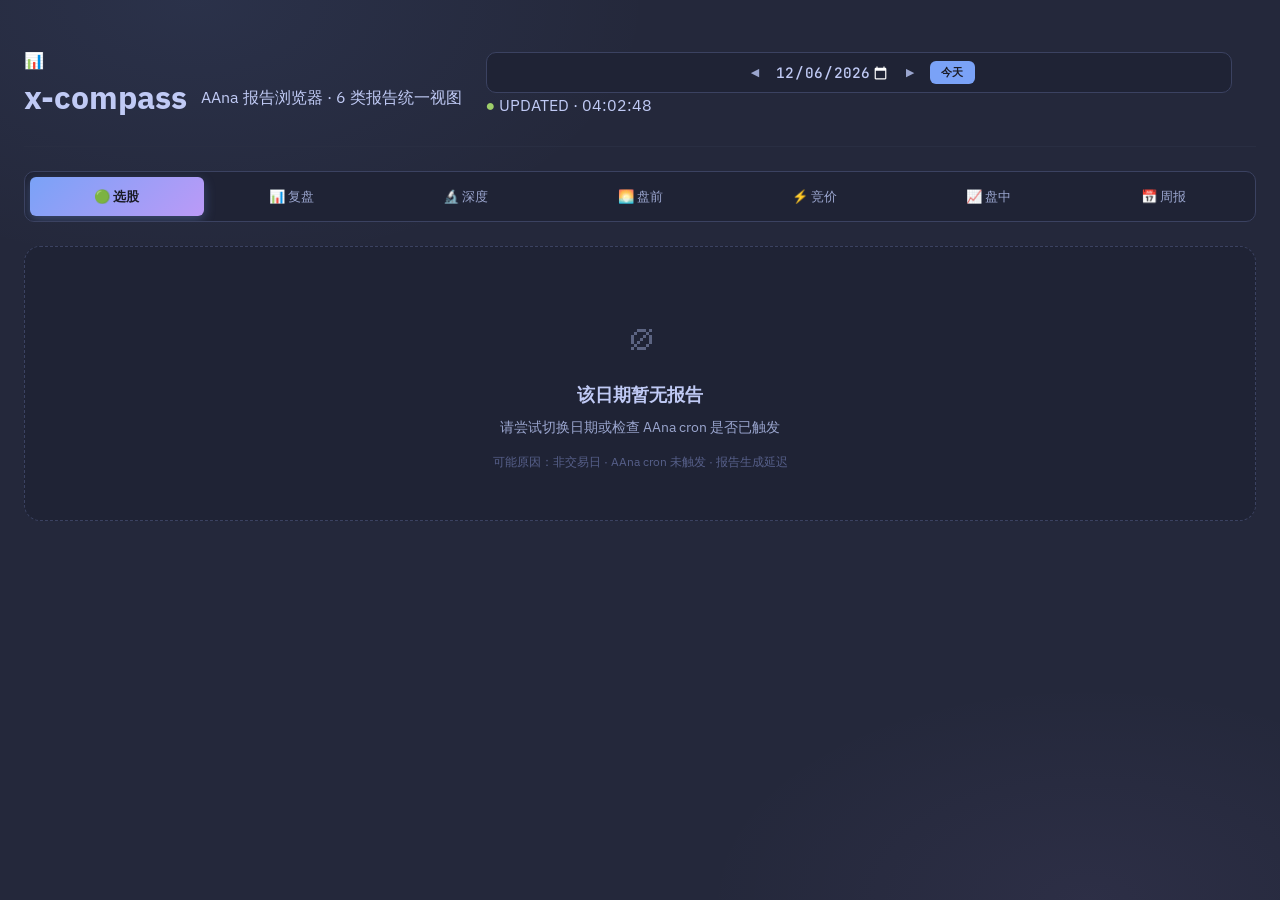
==== commit c975fd19: "v3.1: +📅 周报 tab — 三维度胜率条形图 (板块/持有期/星期 + 周趋势) - parsers/weekly.js: 解析 AAna weekly_review-latest.md (固" ====
--- a/index.html
+++ b/index.html
@@ -34,6 +34,7 @@
       <button class="tab-btn" data-tab="premarket">🌅 盘前</button>
       <button class="tab-btn" data-tab="auction">⚡ 竞价</button>
       <button class="tab-btn" data-tab="intraday">📈 盘中</button>
+      <button class="tab-btn" data-tab="weekly">📅 周报</button>
     </nav>
 
     <main>
@@ -43,6 +44,7 @@
       <section class="tab-content" id="content-premarket"></section>
       <section class="tab-content" id="content-auction"></section>
       <section class="tab-content" id="content-intraday"></section>
+      <section class="tab-content" id="content-weekly"></section>
     </main>
   </div>
 
--- a/styles.css
+++ b/styles.css
@@ -1,299 +1,819 @@
-/* x-compass styles — 暗色主题（GitHub Primer 风格）+ 响应式 */
+/* x-compass v3.0 — Tokyo Night Trading Terminal
+   - 配色: Tokyo Night Storm 变体
+   - 字体: IBM Plex Sans (display/body) + JetBrains Mono (mono/numbers)
+   - 布局: Bento Grid 不对称布局
+   - 动效: 交错入场 + 数字平滑过渡
+*/
+
+@import url('https://fonts.googleapis.com/css2?family=IBM+Plex+Sans:wght@300;400;500;700&family=IBM+Plex+Mono:wght@400;500;700&family=JetBrains+Mono:wght@400;500;700;800&family=Playfair+Display:wght@700;900&display=swap');
 
 :root {
-  --bg: #0d1117;
-  --surface: #161b22;
-  --card: #1c2128;
-  --card2: #21262d;
-  --border: #30363d;
-  --border2: #3d444d;
-  --accent: #58a6ff;
-  --accent2: #79c0ff;
-  --accent-light: rgba(88, 166, 255, 0.08);
-  --green: #3fb950;
-  --green-bg: rgba(63, 185, 80, 0.06);
-  --red: #f85149;
-  --red-bg: rgba(248, 81, 73, 0.08);
-  --yellow: #d29922;
-  --yellow-bg: rgba(210, 153, 34, 0.08);
-  --orange: #f0883e;
-  --orange-bg: rgba(240, 136, 62, 0.08);
-  --text: #e6edf3;
-  --text2: #8b949e;
-  --text3: #6e7681;
-  --radius: 12px;
-  --radius-sm: 8px;
-  --shadow: 0 1px 3px rgba(0, 0, 0, 0.3), 0 4px 12px rgba(0, 0, 0, 0.2);
-  --shadow-md: 0 4px 16px rgba(0, 0, 0, 0.35);
-}
-
+  /* Tokyo Night Storm 配色 */
+  --bg-primary: #24283b;
+  --bg-secondary: #1f2335;
+  --bg-elevated: #2a2f45;
+  --bg-deep: #16161e;
+
+  --border: #3b4261;
+  --border-strong: #565f89;
+  --border-muted: #292e42;
+
+  --text: #c0caf5;
+  --text-muted: #9aa5ce;
+  --text-dim: #565f89;
+  --text-inverse: #1a1b26;
+
+  /* 强调色（IDE 风格尖锐对比） */
+  --accent-blue: #7aa2f7;
+  --accent-cyan: #7dcfff;
+  --accent-green: #9ece6a;
+  --accent-red: #f7768e;
+  --accent-yellow: #e0af68;
+  --accent-purple: #bb9af7;
+  --accent-orange: #ff9e64;
+
+  /* A 股涨跌（红涨绿跌惯例） */
+  --a-up: #f7768e;        /* 红涨 */
+  --a-up-bg: rgba(247, 118, 142, 0.08);
+  --a-down: #9ece6a;      /* 绿跌 */
+  --a-down-bg: rgba(158, 206, 106, 0.08);
+  --a-flat: #565f89;
+  --a-flat-bg: rgba(86, 95, 137, 0.06);
+
+  /* 字体 */
+  --font-display: 'IBM Plex Sans', 'PingFang SC', sans-serif;
+  --font-body: 'IBM Plex Sans', 'PingFang SC', -apple-system, sans-serif;
+  --font-mono: 'JetBrains Mono', 'IBM Plex Mono', 'SF Mono', monospace;
+
+  /* 节奏 */
+  --r-sm: 6px;
+  --r-md: 10px;
+  --r-lg: 16px;
+  --r-xl: 22px;
+
+  /* 阴影 */
+  --shadow-sm: 0 1px 2px rgba(0, 0, 0, 0.3);
+  --shadow-md: 0 4px 16px rgba(0, 0, 0, 0.4);
+  --shadow-glow: 0 0 24px rgba(122, 162, 247, 0.15);
+}
+
+/* ========== 全局 ========== */
 * { box-sizing: border-box; margin: 0; padding: 0; }
 
 html { scroll-behavior: smooth; }
 
 body {
-  font-family: 'Inter', 'PingFang SC', 'Microsoft YaHei', -apple-system, BlinkMacSystemFont, sans-serif;
-  background: var(--bg);
+  font-family: var(--font-body);
+  background:
+    radial-gradient(ellipse 60% 50% at 15% 0%, rgba(122, 162, 247, 0.08) 0%, transparent 60%),
+    radial-gradient(ellipse 50% 40% at 85% 100%, rgba(187, 154, 247, 0.06) 0%, transparent 60%),
+    var(--bg-primary);
   color: var(--text);
   min-height: 100vh;
-  line-height: 1.6;
+  line-height: 1.55;
   -webkit-font-smoothing: antialiased;
-}
-
-.container { max-width: 1200px; margin: 0 auto; padding: 2rem 1.5rem 4rem; }
-
-/* ========== Header ========== */
+  font-feature-settings: 'kern' 1, 'liga' 1, 'tnum' 1;
+}
+
+/* 全局数字等宽（避免股价 16.49 抖动） */
+.tbl td, .metric-value, .data-num { font-variant-numeric: tabular-nums; }
+
+.container { max-width: 1320px; margin: 0 auto; padding: 1.75rem 1.5rem 4rem; }
+
+/* ========== Header（顶部品牌区） ========== */
 .header {
-  position: sticky; top: 0; z-index: 100;
-  background: var(--bg);
-  padding: 1.25rem 0 1rem;
-  margin-bottom: 1.75rem;
-  border-bottom: 1px solid var(--border);
-  display: flex; align-items: center; justify-content: space-between;
-  flex-wrap: wrap; gap: 1rem;
-}
-
-.logo { display: flex; align-items: center; gap: 1rem; }
-
-.logo-icon {
-  width: 46px; height: 46px;
-  background: linear-gradient(148deg, #1f6feb, var(--accent));
-  border-radius: 12px;
+  display: grid;
+  grid-template-columns: auto 1fr auto;
+  align-items: center;
+  gap: 1.5rem;
+  padding: 1.25rem 0 1.5rem;
+  margin-bottom: 1.5rem;
+  border-bottom: 1px solid var(--border-muted);
+  animation: fadeDown 0.5s ease;
+}
+
+@keyframes fadeDown {
+  from { opacity: 0; transform: translateY(-12px); }
+  to { opacity: 1; transform: translateY(0); }
+}
+
+.brand {
+  display: flex;
+  align-items: center;
+  gap: 0.85rem;
+}
+
+.brand-mark {
+  width: 42px; height: 42px;
   display: flex; align-items: center; justify-content: center;
-  font-size: 1.35rem;
-  box-shadow: 0 4px 12px rgba(88, 166, 255, 0.25);
-  transition: transform 0.2s cubic-bezier(0.34, 1.56, 0.64, 1);
-}
-.logo-icon:hover { transform: scale(1.06) rotate(-2deg); }
-
-.brand h1 { font-size: 1.35rem; font-weight: 800; color: var(--text); letter-spacing: -0.025em; }
-.brand p { font-size: 0.78rem; color: var(--text2); margin-top: 0.15rem; }
-
-.header-right { display: flex; align-items: center; gap: 1rem; flex-wrap: wrap; }
-
+  background: linear-gradient(135deg, var(--accent-blue), var(--accent-purple));
+  border-radius: var(--r-md);
+  font-family: var(--font-mono);
+  font-weight: 800;
+  font-size: 1.25rem;
+  color: var(--text-inverse);
+  box-shadow: var(--shadow-glow);
+}
+
+.brand-text h1 {
+  font-family: var(--font-display);
+  font-size: 1.5rem;
+  font-weight: 700;
+  color: var(--text);
+  letter-spacing: -0.02em;
+  line-height: 1.1;
+}
+
+.brand-text p {
+  font-size: 0.7rem;
+  color: var(--text-muted);
+  margin-top: 0.2rem;
+  font-family: var(--font-mono);
+  letter-spacing: 0.05em;
+  text-transform: uppercase;
+}
+
+/* 日期选择器（中央） */
 .date-picker {
-  display: flex; align-items: center; gap: 0.5rem;
-  background: var(--surface); border: 1px solid var(--border);
-  border-radius: var(--radius-sm); padding: 0.35rem 0.65rem;
-}
+  display: flex;
+  align-items: center;
+  justify-content: center;
+  gap: 0.5rem;
+  background: var(--bg-secondary);
+  border: 1px solid var(--border);
+  border-radius: var(--r-md);
+  padding: 0.4rem 0.5rem;
+}
+
 .date-picker button {
-  background: transparent; border: none; color: var(--text2);
-  cursor: pointer; font-size: 1rem; padding: 0.1rem 0.4rem;
-  font-family: inherit;
-}
-.date-picker button:hover { color: var(--accent); }
+  background: transparent;
+  border: none;
+  color: var(--text-muted);
+  cursor: pointer;
+  font-family: var(--font-mono);
+  font-size: 0.85rem;
+  padding: 0.25rem 0.5rem;
+  border-radius: var(--r-sm);
+  transition: all 0.15s;
+}
+
+.date-picker button:hover { color: var(--accent-blue); background: rgba(122, 162, 247, 0.1); }
+
 .date-picker input {
-  background: transparent; border: none; color: var(--text);
-  font-family: inherit; font-size: 0.85rem; outline: none;
-  width: 110px; text-align: center;
-}
+  background: transparent;
+  border: none;
+  color: var(--text);
+  font-family: var(--font-mono);
+  font-weight: 500;
+  font-size: 0.9rem;
+  outline: none;
+  width: 115px;
+  text-align: center;
+  color-scheme: dark;
+}
+
 .date-picker button.today {
-  background: var(--accent-light); color: var(--accent);
-  border-radius: 4px; font-size: 0.75rem; padding: 0.2rem 0.6rem;
-  font-weight: 600;
-}
-
-.last-loaded {
-  font-size: 0.72rem; color: var(--text3);
-  font-family: 'SF Mono', 'Monaco', 'Menlo', monospace;
-}
-
-/* ========== Tabs ========== */
+  background: var(--accent-blue);
+  color: var(--text-inverse);
+  font-weight: 700;
+  font-size: 0.7rem;
+  padding: 0.25rem 0.7rem;
+  text-transform: uppercase;
+  letter-spacing: 0.05em;
+}
+
+.date-picker button.today:hover { background: var(--accent-cyan); color: var(--text-inverse); }
+
+/* 状态指示器（右上） */
+.status-badge {
+  display: flex;
+  align-items: center;
+  gap: 0.5rem;
+  font-family: var(--font-mono);
+  font-size: 0.7rem;
+  color: var(--text-muted);
+  text-transform: uppercase;
+  letter-spacing: 0.06em;
+}
+
+.status-dot {
+  width: 8px; height: 8px;
+  background: var(--accent-green);
+  border-radius: 50%;
+  box-shadow: 0 0 8px var(--accent-green);
+  animation: pulse 2s ease-in-out infinite;
+}
+
+@keyframes pulse {
+  0%, 100% { opacity: 1; }
+  50% { opacity: 0.4; }
+}
+
+/* ========== Tabs（导航条） ========== */
 .tabs {
-  display: flex; gap: 0.35rem;
-  background: var(--surface);
+  display: flex;
+  gap: 0;
+  background: var(--bg-secondary);
+  border: 1px solid var(--border);
+  border-radius: var(--r-md);
   padding: 0.3rem;
-  border-radius: 11px;
-  border: 1px solid var(--border);
-  width: fit-content;
   margin-bottom: 1.5rem;
   overflow-x: auto;
   scrollbar-width: thin;
 }
 
 .tab-btn {
-  padding: 0.5rem 1.2rem;
-  border-radius: 8px;
+  flex: 1;
+  padding: 0.65rem 1rem;
   border: none;
   background: transparent;
-  color: var(--text2);
+  color: var(--text-muted);
+  font-family: var(--font-body);
   font-size: 0.82rem;
-  font-weight: 600;
+  font-weight: 500;
   cursor: pointer;
   transition: all 0.2s;
-  font-family: inherit;
+  border-radius: var(--r-sm);
   white-space: nowrap;
-}
-.tab-btn:hover { color: var(--accent); background: var(--accent-light); }
+  display: flex;
+  align-items: center;
+  justify-content: center;
+  gap: 0.4rem;
+}
+
+.tab-btn:hover { color: var(--text); background: rgba(122, 162, 247, 0.06); }
+
 .tab-btn.active {
-  background: var(--accent); color: #fff;
-  box-shadow: 0 2px 8px rgba(88, 166, 255, 0.3);
-}
-
-.tab-content { display: none; animation: fadeUp 0.25s ease; }
-.tab-content.active { display: block; }
+  background: linear-gradient(135deg, var(--accent-blue), var(--accent-purple));
+  color: var(--text-inverse);
+  font-weight: 700;
+  box-shadow: 0 4px 12px rgba(122, 162, 247, 0.3);
+}
+
+.tab-content { display: none; }
+.tab-content.active {
+  display: block;
+  animation: fadeUp 0.4s ease;
+}
 
 @keyframes fadeUp {
-  from { opacity: 0; transform: translateY(8px); }
+  from { opacity: 0; transform: translateY(16px); }
   to { opacity: 1; transform: translateY(0); }
 }
 
-/* ========== Cards ========== */
-.card {
-  background: var(--card); border: 1px solid var(--border);
-  border-radius: var(--radius); padding: 1.25rem;
-  margin-bottom: 1.25rem; box-shadow: var(--shadow);
-}
-
-.card-title {
-  font-size: 0.88rem; font-weight: 700; color: var(--text);
+/* ========== Bento Grid 容器 ========== */
+.bento {
+  display: grid;
+  grid-template-columns: repeat(12, 1fr);
+  grid-auto-rows: minmax(80px, auto);
+  gap: 1rem;
+}
+
+/* 卡片入场动效（交错） */
+.bento > * {
+  opacity: 0;
+  animation: fadeSlideIn 0.55s cubic-bezier(0.16, 1, 0.3, 1) forwards;
+}
+
+@keyframes fadeSlideIn {
+  from { opacity: 0; transform: translateY(20px) scale(0.98); }
+  to { opacity: 1; transform: translateY(0) scale(1); }
+}
+
+.bento > *:nth-child(1) { animation-delay: 0.05s; }
+.bento > *:nth-child(2) { animation-delay: 0.12s; }
+.bento > *:nth-child(3) { animation-delay: 0.19s; }
+.bento > *:nth-child(4) { animation-delay: 0.26s; }
+.bento > *:nth-child(5) { animation-delay: 0.33s; }
+.bento > *:nth-child(6) { animation-delay: 0.40s; }
+.bento > *:nth-child(7) { animation-delay: 0.47s; }
+.bento > *:nth-child(8) { animation-delay: 0.54s; }
+
+/* Bento 卡片通用 */
+.bento-card {
+  background: var(--bg-secondary);
+  border: 1px solid var(--border);
+  border-radius: var(--r-lg);
+  padding: 1.25rem 1.4rem;
+  position: relative;
+  overflow: hidden;
+  transition: transform 0.25s ease, border-color 0.25s ease, box-shadow 0.25s ease;
+}
+
+.bento-card::before {
+  content: '';
+  position: absolute;
+  top: 0; left: 0;
+  width: 3px; height: 100%;
+  background: var(--accent-blue);
+  opacity: 0.6;
+  transition: opacity 0.25s;
+}
+
+.bento-card:hover {
+  transform: translateY(-2px);
+  border-color: var(--border-strong);
+  box-shadow: var(--shadow-md);
+}
+
+.bento-card:hover::before { opacity: 1; }
+
+.bento-card.accent-red::before { background: var(--accent-red); }
+.bento-card.accent-green::before { background: var(--accent-green); }
+.bento-card.accent-yellow::before { background: var(--accent-yellow); }
+.bento-card.accent-purple::before { background: var(--accent-purple); }
+.bento-card.accent-cyan::before { background: var(--accent-cyan); }
+.bento-card.accent-orange::before { background: var(--accent-orange); }
+
+.card-label {
+  font-family: var(--font-mono);
+  font-size: 0.65rem;
+  font-weight: 500;
+  color: var(--text-dim);
+  text-transform: uppercase;
+  letter-spacing: 0.1em;
+  margin-bottom: 0.65rem;
+  display: flex;
+  align-items: center;
+  justify-content: space-between;
+}
+
+.card-label .tag {
+  background: rgba(122, 162, 247, 0.1);
+  color: var(--accent-blue);
+  padding: 0.1rem 0.45rem;
+  border-radius: var(--r-sm);
+  font-size: 0.6rem;
+  font-weight: 700;
+}
+
+/* ========== 选股 Tab — Bento 不对称布局 ========== */
+/* 顶部 3 个 metric 大卡（不等宽） */
+.metric-hero {
+  display: grid;
+  grid-template-columns: 1.5fr 1fr 1fr;
+  gap: 1rem;
   margin-bottom: 1rem;
-  display: flex; align-items: center; gap: 0.5rem;
-}
-.card-title .icon { font-size: 1.05rem; }
-
-.section-title {
-  font-size: 1rem; font-weight: 700; color: var(--text);
-  margin: 1.5rem 0 0.9rem;
-  display: flex; align-items: center; gap: 0.5rem;
-}
-.section-title .icon { font-size: 1.1rem; }
-
-/* ========== Metric Cards (选股顶部) ========== */
-.metric-grid {
-  display: grid; grid-template-columns: repeat(4, 1fr); gap: 0.85rem;
-  margin-bottom: 1.25rem;
-}
+}
+
 .metric-card {
-  background: var(--card); border: 1px solid var(--border);
-  border-radius: 11px; padding: 1rem;
-  text-align: center;
-}
-.metric-label { font-size: 0.68rem; color: var(--text3); text-transform: uppercase; letter-spacing: 0.05em; margin-bottom: 0.35rem; }
-.metric-value { font-size: 1.5rem; font-weight: 800; color: var(--text); margin-bottom: 0.2rem; }
-.metric-sub { font-size: 0.75rem; color: var(--text2); }
-
-.metric-value.up { color: var(--red); }
-.metric-value.down { color: var(--green); }
+  background: var(--bg-secondary);
+  border: 1px solid var(--border);
+  border-radius: var(--r-lg);
+  padding: 1.1rem 1.25rem;
+  position: relative;
+  overflow: hidden;
+  transition: all 0.25s ease;
+}
+
+.metric-card:hover {
+  transform: translateY(-3px);
+  border-color: var(--border-strong);
+  box-shadow: var(--shadow-md);
+}
+
+.metric-card.primary {
+  background: linear-gradient(135deg, rgba(122, 162, 247, 0.12), rgba(187, 154, 247, 0.06));
+  border-color: rgba(122, 162, 247, 0.3);
+}
+
+.metric-label {
+  font-family: var(--font-mono);
+  font-size: 0.65rem;
+  font-weight: 500;
+  color: var(--text-dim);
+  text-transform: uppercase;
+  letter-spacing: 0.1em;
+  margin-bottom: 0.55rem;
+}
+
+.metric-value {
+  font-family: var(--font-display);
+  font-size: 2.25rem;
+  font-weight: 700;
+  color: var(--text);
+  line-height: 1;
+  letter-spacing: -0.02em;
+  transition: color 0.4s ease;
+}
+
+.metric-value.huge { font-size: 3.5rem; font-weight: 900; }
+.metric-value.up { color: var(--a-up); }
+.metric-value.down { color: var(--a-down); }
+.metric-value.flat { color: var(--text-muted); }
+
+.metric-sub {
+  margin-top: 0.55rem;
+  font-family: var(--font-mono);
+  font-size: 0.72rem;
+  color: var(--text-muted);
+}
 
 /* ========== Tables ========== */
+.tbl-wrap {
+  background: var(--bg-secondary);
+  border: 1px solid var(--border);
+  border-radius: var(--r-lg);
+  overflow: hidden;
+}
+
 .tbl {
-  width: 100%; border-collapse: collapse;
+  width: 100%;
+  border-collapse: collapse;
   font-size: 0.82rem;
 }
+
 .tbl th {
-  text-align: left; padding: 0.55rem 0.7rem;
-  background: var(--surface);
-  color: var(--text2); font-weight: 600;
+  text-align: left;
+  padding: 0.7rem 0.85rem;
+  background: var(--bg-elevated);
+  color: var(--text-muted);
+  font-family: var(--font-mono);
+  font-size: 0.65rem;
+  font-weight: 500;
+  text-transform: uppercase;
+  letter-spacing: 0.08em;
   border-bottom: 1px solid var(--border);
-  font-size: 0.75rem; text-transform: uppercase; letter-spacing: 0.04em;
-}
+}
+
 .tbl td {
-  padding: 0.55rem 0.7rem;
-  border-bottom: 1px solid var(--border);
+  padding: 0.65rem 0.85rem;
+  border-bottom: 1px solid var(--border-muted);
   color: var(--text);
   vertical-align: middle;
-}
-.tbl tr:hover td { background: var(--card2); }
-
-.tbl td.up { color: var(--red); font-weight: 600; }
-.tbl td.down { color: var(--green); font-weight: 600; }
-.tbl td.flat { color: var(--text3); }
-
-.tbl td.num { font-family: 'SF Mono', 'Monaco', monospace; text-align: right; }
+  font-family: var(--font-body);
+}
+
+.tbl tr:last-child td { border-bottom: none; }
+
+.tbl tr:hover td { background: var(--bg-elevated); }
+
+.tbl td.num { font-family: var(--font-mono); text-align: right; font-weight: 500; }
 .tbl td.center { text-align: center; }
 
-/* ========== Group Section ========== */
-.group {
-  background: var(--card); border: 1px solid var(--border);
-  border-radius: var(--radius); padding: 1rem 1.25rem;
+.tbl td.up { color: var(--a-up); font-weight: 700; }
+.tbl td.down { color: var(--a-down); font-weight: 700; }
+.tbl td.flat { color: var(--text-muted); }
+
+.tbl td strong, .tbl td b { color: var(--text); font-weight: 700; }
+
+.tbl td code {
+  font-family: var(--font-mono);
+  font-size: 0.78rem;
+  background: var(--bg-deep);
+  padding: 0.15rem 0.4rem;
+  border-radius: 4px;
+  color: var(--accent-cyan);
+}
+
+/* ========== Group Section（选股子分组） ========== */
+.bento-group {
+  background: var(--bg-secondary);
+  border: 1px solid var(--border);
+  border-radius: var(--r-lg);
+  padding: 1.1rem 1.4rem;
   margin-bottom: 1rem;
-}
+  position: relative;
+}
+
+.bento-group::before {
+  content: '';
+  position: absolute;
+  top: 0; left: 0;
+  width: 100%; height: 1px;
+  background: linear-gradient(90deg, transparent, var(--accent-blue), transparent);
+  opacity: 0.4;
+}
+
+.group-head {
+  display: flex;
+  align-items: baseline;
+  justify-content: space-between;
+  margin-bottom: 0.85rem;
+  flex-wrap: wrap;
+  gap: 0.5rem;
+}
+
 .group-title {
-  font-size: 0.9rem; font-weight: 700; color: var(--text);
-  margin-bottom: 0.4rem;
-  display: flex; align-items: center; gap: 0.5rem;
-}
-.group-desc { font-size: 0.78rem; color: var(--text2); margin-bottom: 0.85rem; }
+  font-family: var(--font-display);
+  font-size: 1.05rem;
+  font-weight: 700;
+  color: var(--text);
+}
+
+.group-desc {
+  font-family: var(--font-mono);
+  font-size: 0.7rem;
+  color: var(--text-muted);
+  letter-spacing: 0.03em;
+}
 
 /* ========== Empty / Loading / Error ========== */
 .empty, .loading, .error-state {
-  background: var(--card); border: 1px dashed var(--border2);
-  border-radius: var(--radius); padding: 2.5rem 1.5rem;
-  text-align: center; color: var(--text2);
-}
-.empty .icon { font-size: 2.5rem; margin-bottom: 0.75rem; }
-.empty h3 { font-size: 1rem; color: var(--text); margin-bottom: 0.5rem; }
+  background: var(--bg-secondary);
+  border: 1px dashed var(--border);
+  border-radius: var(--r-lg);
+  padding: 3rem 1.5rem;
+  text-align: center;
+  color: var(--text-muted);
+  grid-column: 1 / -1;
+}
+
+.empty .icon { font-size: 3rem; margin-bottom: 0.75rem; opacity: 0.5; }
+.empty h3 {
+  font-family: var(--font-display);
+  font-size: 1.1rem;
+  font-weight: 700;
+  color: var(--text);
+  margin-bottom: 0.5rem;
+}
 .empty p { font-size: 0.85rem; line-height: 1.7; }
-.empty p.reason { color: var(--text3); margin-top: 0.75rem; font-size: 0.78rem; }
-
-.skeleton {
-  background: linear-gradient(90deg, var(--card) 0%, var(--card2) 50%, var(--card) 100%);
+.empty p.reason { color: var(--text-dim); margin-top: 0.75rem; font-size: 0.75rem; }
+
+/* Skeleton（骨架屏） */
+.skeleton-grid {
+  display: grid;
+  grid-template-columns: repeat(12, 1fr);
+  gap: 1rem;
+  grid-column: 1 / -1;
+}
+
+.skeleton-card {
+  background: var(--bg-secondary);
+  border: 1px solid var(--border-muted);
+  border-radius: var(--r-lg);
+  padding: 1.25rem;
+  min-height: 100px;
+}
+
+.skeleton-bar {
+  background: linear-gradient(90deg, var(--bg-elevated) 0%, var(--border) 50%, var(--bg-elevated) 100%);
   background-size: 200% 100%;
-  animation: skeleton 1.5s ease-in-out infinite;
-  height: 16px; border-radius: 4px; margin-bottom: 0.5rem;
-}
-@keyframes skeleton {
+  animation: shimmer 1.8s linear infinite;
+  border-radius: 4px;
+  height: 12px;
+  margin-bottom: 0.55rem;
+}
+
+.skeleton-bar.short { width: 40%; }
+.skeleton-bar.med { width: 70%; }
+.skeleton-bar.long { width: 90%; }
+.skeleton-bar.tall { height: 28px; }
+
+@keyframes shimmer {
   0% { background-position: 200% 0; }
   100% { background-position: -200% 0; }
 }
 
-.error-state .icon { font-size: 2rem; margin-bottom: 0.5rem; color: var(--red); }
+.error-state .icon { font-size: 2rem; margin-bottom: 0.5rem; color: var(--accent-red); }
+.error-state h3 {
+  font-family: var(--font-display);
+  font-weight: 700;
+  color: var(--accent-red);
+  margin-bottom: 0.4rem;
+}
+
 .retry-btn {
   margin-top: 1rem;
-  background: var(--accent); color: #fff;
-  border: none; padding: 0.45rem 1.2rem;
-  border-radius: 6px; cursor: pointer;
-  font-family: inherit; font-size: 0.85rem; font-weight: 600;
-}
-.retry-btn:hover { background: var(--accent2); }
-
-/* ========== Deep Dive (markdown rendering) ========== */
-.md-body { background: var(--card); border: 1px solid var(--border); border-radius: var(--radius); padding: 1.5rem 1.75rem; }
-.md-body h1 { font-size: 1.35rem; margin: 1.25rem 0 0.6rem; color: var(--text); }
-.md-body h2 { font-size: 1.1rem; margin: 1.1rem 0 0.5rem; color: var(--text); border-bottom: 1px solid var(--border); padding-bottom: 0.4rem; }
-.md-body h3 { font-size: 0.95rem; margin: 0.85rem 0 0.4rem; color: var(--text); }
-.md-body p { margin-bottom: 0.65rem; color: var(--text); line-height: 1.7; }
-.md-body ul, .md-body ol { margin: 0.5rem 0 0.85rem 1.5rem; color: var(--text); }
-.md-body li { margin-bottom: 0.25rem; }
-.md-body code { background: var(--surface); padding: 0.1rem 0.4rem; border-radius: 4px; font-family: 'SF Mono', monospace; font-size: 0.85em; }
-.md-body blockquote { border-left: 3px solid var(--accent); padding: 0.4rem 0.85rem; margin: 0.6rem 0; color: var(--text2); background: var(--surface); border-radius: 0 var(--radius-sm) var(--radius-sm) 0; }
+  background: linear-gradient(135deg, var(--accent-blue), var(--accent-purple));
+  color: var(--text-inverse);
+  border: none;
+  padding: 0.55rem 1.4rem;
+  border-radius: var(--r-md);
+  cursor: pointer;
+  font-family: var(--font-body);
+  font-size: 0.85rem;
+  font-weight: 700;
+  transition: transform 0.2s;
+}
+.retry-btn:hover { transform: translateY(-1px); box-shadow: var(--shadow-glow); }
+
+/* ========== Deep Dive（markdown 渲染） ========== */
+.md-body {
+  background: var(--bg-secondary);
+  border: 1px solid var(--border);
+  border-radius: var(--r-lg);
+  padding: 1.75rem 2rem;
+  font-family: var(--font-body);
+}
+
+.md-body h1 {
+  font-family: var(--font-display);
+  font-size: 1.5rem;
+  font-weight: 700;
+  margin: 1.25rem 0 0.65rem;
+  color: var(--text);
+  letter-spacing: -0.02em;
+}
+
+.md-body h2 {
+  font-family: var(--font-display);
+  font-size: 1.15rem;
+  font-weight: 700;
+  margin: 1.1rem 0 0.5rem;
+  color: var(--accent-blue);
+  border-bottom: 1px solid var(--border-muted);
+  padding-bottom: 0.4rem;
+}
+
+.md-body h3 {
+  font-family: var(--font-display);
+  font-size: 0.95rem;
+  font-weight: 700;
+  margin: 0.85rem 0 0.4rem;
+  color: var(--accent-cyan);
+}
+
+.md-body p {
+  margin-bottom: 0.7rem;
+  color: var(--text);
+  line-height: 1.75;
+}
+
+.md-body ul, .md-body ol {
+  margin: 0.5rem 0 0.85rem 1.5rem;
+  color: var(--text);
+}
+
+.md-body li { margin-bottom: 0.3rem; }
+
+.md-body code {
+  background: var(--bg-deep);
+  padding: 0.15rem 0.45rem;
+  border-radius: 4px;
+  font-family: var(--font-mono);
+  font-size: 0.85em;
+  color: var(--accent-cyan);
+  border: 1px solid var(--border-muted);
+}
+
+.md-body blockquote {
+  border-left: 3px solid var(--accent-purple);
+  padding: 0.55rem 0.9rem;
+  margin: 0.7rem 0;
+  color: var(--text-muted);
+  background: var(--bg-deep);
+  border-radius: 0 var(--r-sm) var(--r-sm) 0;
+  font-style: italic;
+}
+
 .md-body strong { color: var(--text); font-weight: 700; }
-.md-body .tbl { margin: 0.75rem 0; }
+.md-body .tbl { margin: 0.85rem 0; }
+.md-body hr {
+  border: 0;
+  border-top: 1px solid var(--border);
+  margin: 1.25rem 0;
+}
+.md-body pre {
+  background: var(--bg-deep);
+  border: 1px solid var(--border);
+  border-radius: var(--r-md);
+  padding: 0.85rem 1rem;
+  margin: 0.7rem 0;
+  overflow-x: auto;
+  font-family: var(--font-mono);
+  font-size: 0.82rem;
+  line-height: 1.55;
+  color: var(--text);
+}
+.md-body pre code {
+  background: none;
+  border: none;
+  padding: 0;
+  color: var(--text);
+  font-size: inherit;
+}
 
 /* ========== Timeline ========== */
 .timeline {
-  display: flex; gap: 0.5rem; overflow-x: auto;
-  padding: 0.5rem 0;
-  margin-bottom: 1rem;
-}
+  display: flex;
+  gap: 0.4rem;
+  overflow-x: auto;
+  padding: 0.4rem 0 0.85rem;
+  margin-bottom: 0.5rem;
+}
+
 .timeline-item {
-  background: var(--surface); border: 1px solid var(--border);
-  border-radius: var(--radius-sm); padding: 0.5rem 0.85rem;
-  font-size: 0.78rem; color: var(--text2);
+  background: var(--bg-elevated);
+  border: 1px solid var(--border);
+  border-radius: var(--r-md);
+  padding: 0.55rem 0.9rem;
+  font-size: 0.75rem;
+  color: var(--text-muted);
   white-space: nowrap;
-  display: flex; flex-direction: column; gap: 0.15rem;
-}
-.timeline-item.done { border-color: var(--green); color: var(--green); }
-.timeline-item.current { border-color: var(--accent); color: var(--accent); background: var(--accent-light); }
-.timeline-item .time { font-weight: 700; font-family: 'SF Mono', monospace; }
-
-/* ========== Responsive ========== */
+  display: flex;
+  flex-direction: column;
+  gap: 0.15rem;
+  font-family: var(--font-body);
+  transition: all 0.2s;
+}
+
+.timeline-item.done {
+  border-color: var(--accent-green);
+  color: var(--accent-green);
+  background: rgba(158, 206, 106, 0.06);
+}
+
+.timeline-item.current {
+  border-color: var(--accent-blue);
+  color: var(--accent-blue);
+  background: rgba(122, 162, 247, 0.1);
+  box-shadow: 0 0 12px rgba(122, 162, 247, 0.3);
+}
+
+.timeline-item .time {
+  font-family: var(--font-mono);
+  font-weight: 700;
+  font-size: 0.7rem;
+  letter-spacing: 0.05em;
+}
+
+/* ========== Responsive（不对称 Bento 在小屏退化） ========== */
 @media (max-width: 1024px) {
-  .metric-grid { grid-template-columns: repeat(2, 1fr); }
+  .header { grid-template-columns: 1fr; gap: 1rem; }
+  .brand { justify-content: center; }
+  .date-picker { justify-self: center; }
+  .status-badge { justify-self: center; }
+  .metric-hero { grid-template-columns: 1fr 1fr; }
 }
 
 @media (max-width: 640px) {
   .container { padding: 1rem 0.75rem 3rem; }
-  .header { padding: 0.85rem 0 0.65rem; margin-bottom: 1rem; }
-  .brand h1 { font-size: 1.1rem; }
-  .brand p { font-size: 0.7rem; }
-  .logo-icon { width: 38px; height: 38px; font-size: 1.1rem; }
+  .brand-text h1 { font-size: 1.2rem; }
+  .metric-hero { grid-template-columns: 1fr; }
+  .metric-value { font-size: 1.75rem; }
+  .metric-value.huge { font-size: 2.5rem; }
   .tabs { width: 100%; }
-  .tab-btn { padding: 0.45rem 0.8rem; font-size: 0.75rem; }
-  .metric-grid { grid-template-columns: repeat(2, 1fr); gap: 0.5rem; }
-  .metric-value { font-size: 1.15rem; }
-  .tbl { font-size: 0.75rem; }
-  .tbl th, .tbl td { padding: 0.4rem 0.35rem; }
-  .md-body { padding: 1rem; }
-}+  .tab-btn { padding: 0.55rem 0.75rem; font-size: 0.75rem; flex: 0 0 auto; }
+  .tbl { font-size: 0.74rem; }
+  .tbl th, .tbl td { padding: 0.45rem 0.4rem; }
+  .md-body { padding: 1rem 1.1rem; }
+  .bento { gap: 0.65rem; }
+}
+/* ========== v3.1 周报 tab · 三维度胜率条形图 ========== */
+.wr-bars { display: flex; flex-direction: column; gap: 0.55rem; padding: 0.25rem 0; }
+.wr-row {
+  display: grid;
+  grid-template-columns: minmax(90px, 150px) 1fr 64px 76px;
+  align-items: center;
+  gap: 0.75rem;
+  padding: 0.35rem 0.5rem;
+  border-radius: 8px;
+  transition: background 0.15s;
+}
+.wr-row:hover { background: rgba(122, 162, 247, 0.06); }
+.wr-label {
+  font-size: 0.85rem;
+  font-weight: 600;
+  color: var(--text-primary, #c0caf5);
+  white-space: nowrap;
+  overflow: hidden;
+  text-overflow: ellipsis;
+}
+.wr-label .wr-n {
+  display: block;
+  font-size: 0.68rem;
+  font-weight: 400;
+  color: var(--text-muted, #565f89);
+}
+.wr-bar-track {
+  height: 18px;
+  background: rgba(255, 255, 255, 0.04);
+  border-radius: 4px;
+  overflow: hidden;
+  position: relative;
+}
+.wr-bar {
+  height: 100%;
+  border-radius: 4px;
+  background: linear-gradient(90deg, var(--accent-blue), var(--accent-purple));
+  transition: width 0.5s cubic-bezier(0.22, 1, 0.36, 1);
+  min-width: 3px;
+}
+/* 等级配色 (对应周报 emoji) */
+.wr-bar.good { background: linear-gradient(90deg, #9ece6a, #73daca); }
+.wr-bar.ok   { background: linear-gradient(90deg, #e0af68, #ff9e64); }
+.wr-bar.weak { background: linear-gradient(90deg, #ff9e64, #f7768e); }
+.wr-bar.bad  { background: linear-gradient(90deg, #f7768e, #db4b6b); }
+.wr-rate {
+  font-size: 0.95rem;
+  font-weight: 700;
+  text-align: right;
+  font-variant-numeric: tabular-nums;
+  color: var(--text-primary, #c0caf5);
+}
+.wr-ret {
+  font-size: 0.8rem;
+  text-align: right;
+  font-variant-numeric: tabular-nums;
+  color: var(--text-muted, #565f89);
+}
+.wr-ret.up { color: var(--accent-red, #f7768e); }    /* A股红涨 */
+.wr-ret.down { color: var(--accent-green, #9ece6a); } /* A股绿跌 */
+
+@media (max-width: 640px) {
+  .wr-row { grid-template-columns: minmax(72px, 110px) 1fr 52px 64px; gap: 0.5rem; }
+  .wr-label { font-size: 0.78rem; }
+  .wr-rate { font-size: 0.85rem; }
+  .wr-ret { font-size: 0.72rem; }
+}
